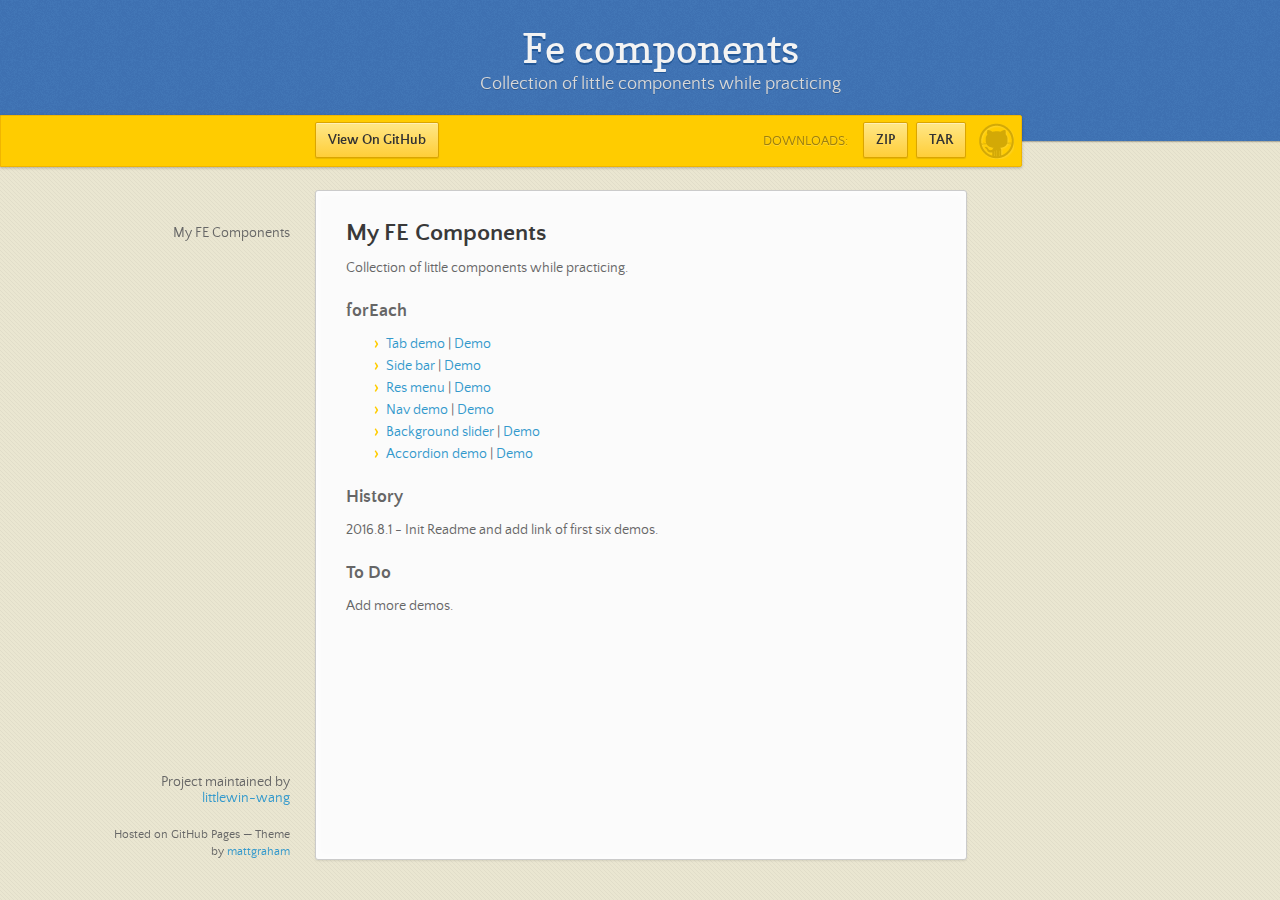
==== index.html @ 7bc9ae6d "Create gh-pages branch via GitHub" ====
<!doctype html>
<html>
  <head>
    <meta charset="utf-8">
    <meta http-equiv="X-UA-Compatible" content="chrome=1">
    <title>Fe components by littlewin-wang</title>
    <link rel="stylesheet" href="stylesheets/styles.css">
    <link rel="stylesheet" href="stylesheets/github-dark.css">
    <script src="https://ajax.googleapis.com/ajax/libs/jquery/1.7.1/jquery.min.js"></script>
    <script src="javascripts/main.js"></script>
    <!--[if lt IE 9]>
      <script src="//html5shiv.googlecode.com/svn/trunk/html5.js"></script>
    <![endif]-->
    <meta name="viewport" content="width=device-width, initial-scale=1, user-scalable=no">

  </head>
  <body>

      <header>
        <h1>Fe components</h1>
        <p>Collection of little components while practicing</p>
      </header>

      <div id="banner">
        <span id="logo"></span>

        <a href="https://github.com/littlewin-wang/fe_components" class="button fork"><strong>View On GitHub</strong></a>
        <div class="downloads">
          <span>Downloads:</span>
          <ul>
            <li><a href="https://github.com/littlewin-wang/fe_components/zipball/master" class="button">ZIP</a></li>
            <li><a href="https://github.com/littlewin-wang/fe_components/tarball/master" class="button">TAR</a></li>
          </ul>
        </div>
      </div><!-- end banner -->

    <div class="wrapper">
      <nav>
        <ul></ul>
      </nav>
      <section>
        <h2>
<a id="my-fe-components" class="anchor" href="#my-fe-components" aria-hidden="true"><span aria-hidden="true" class="octicon octicon-link"></span></a>My FE Components</h2>

<p>Collection of little components while practicing.</p>

<h3>
<a id="foreach" class="anchor" href="#foreach" aria-hidden="true"><span aria-hidden="true" class="octicon octicon-link"></span></a>forEach</h3>

<ul>
<li>
<a href="https://github.com/littlewin-wang/fe_components/tree/master/tab_demo" title="source code">Tab demo</a> | <a href="http://littlewin.info/fe_components/tab_demo/" title="demo">Demo</a>
</li>
<li>
<a href="https://github.com/littlewin-wang/fe_components/tree/master/sidebar" title="source code">Side bar</a> | <a href="http://littlewin.info/fe_components/sidebar/" title="demo">Demo</a>
</li>
<li>
<a href="https://github.com/littlewin-wang/fe_components/tree/master/res_menu" title="source code">Res menu</a> | <a href="http://littlewin.info/fe_components/res_menu/" title="demo">Demo</a>
</li>
<li>
<a href="https://github.com/littlewin-wang/fe_components/tree/master/nav_demo" title="source code">Nav demo</a> | <a href="http://littlewin.info/fe_components/nav_demo/" title="demo">Demo</a>
</li>
<li>
<a href="https://github.com/littlewin-wang/fe_components/tree/master/background_slider" title="source code">Background slider</a> | <a href="http://littlewin.info/fe_components/background_slider/" title="demo">Demo</a>
</li>
<li>
<a href="https://github.com/littlewin-wang/fe_components/tree/master/accordion_demo" title="source code">Accordion demo</a> | <a href="http://littlewin.info/fe_components/accordion_demo/" title="demo">Demo</a>
</li>
</ul>

<h3>
<a id="history" class="anchor" href="#history" aria-hidden="true"><span aria-hidden="true" class="octicon octicon-link"></span></a>History</h3>

<p>2016.8.1 - Init Readme and add link of first six demos.</p>

<h3>
<a id="to-do" class="anchor" href="#to-do" aria-hidden="true"><span aria-hidden="true" class="octicon octicon-link"></span></a>To Do</h3>

<p>Add more demos.</p>
      </section>
      <footer>
        <p>Project maintained by <a href="https://github.com/littlewin-wang">littlewin-wang</a></p>
        <p><small>Hosted on GitHub Pages &mdash; Theme by <a href="https://twitter.com/michigangraham">mattgraham</a></small></p>
      </footer>
    </div>
    <!--[if !IE]><script>fixScale(document);</script><![endif]-->
    
  </body>
</html>
---- stylesheets/styles.css ----
/*
Leap Day for GitHub Pages
by Matt Graham
*/
@font-face {
  font-family: 'Quattrocento Sans';
  src: url("../fonts/quattrocentosans-bold-webfont.eot");
  src: url("../fonts/quattrocentosans-bold-webfont.eot?#iefix") format("embedded-opentype"), url("../fonts/quattrocentosans-bold-webfont.woff") format("woff"), url("../fonts/quattrocentosans-bold-webfont.ttf") format("truetype"), url("../fonts/quattrocentosans-bold-webfont.svg#QuattrocentoSansBold") format("svg");
  font-weight: bold;
  font-style: normal;
}

@font-face {
  font-family: 'Quattrocento Sans';
  src: url("../fonts/quattrocentosans-bolditalic-webfont.eot");
  src: url("../fonts/quattrocentosans-bolditalic-webfont.eot?#iefix") format("embedded-opentype"), url("../fonts/quattrocentosans-bolditalic-webfont.woff") format("woff"), url("../fonts/quattrocentosans-bolditalic-webfont.ttf") format("truetype"), url("../fonts/quattrocentosans-bolditalic-webfont.svg#QuattrocentoSansBoldItalic") format("svg");
  font-weight: bold;
  font-style: italic;
}

@font-face {
  font-family: 'Quattrocento Sans';
  src: url("../fonts/quattrocentosans-italic-webfont.eot");
  src: url("../fonts/quattrocentosans-italic-webfont.eot?#iefix") format("embedded-opentype"), url("../fonts/quattrocentosans-italic-webfont.woff") format("woff"), url("../fonts/quattrocentosans-italic-webfont.ttf") format("truetype"), url("../fonts/quattrocentosans-italic-webfont.svg#QuattrocentoSansItalic") format("svg");
  font-weight: normal;
  font-style: italic;
}

@font-face {
  font-family: 'Quattrocento Sans';
  src: url("../fonts/quattrocentosans-regular-webfont.eot");
  src: url("../fonts/quattrocentosans-regular-webfont.eot?#iefix") format("embedded-opentype"), url("../fonts/quattrocentosans-regular-webfont.woff") format("woff"), url("../fonts/quattrocentosans-regular-webfont.ttf") format("truetype"), url("../fonts/quattrocentosans-regular-webfont.svg#QuattrocentoSansRegular") format("svg");
  font-weight: normal;
  font-style: normal;
}

@font-face {
  font-family: 'Copse';
  src: url("../fonts/copse-regular-webfont.eot");
  src: url("../fonts/copse-regular-webfont.eot?#iefix") format("embedded-opentype"), url("../fonts/copse-regular-webfont.woff") format("woff"), url("../fonts/copse-regular-webfont.ttf") format("truetype"), url("../fonts/copse-regular-webfont.svg#CopseRegular") format("svg");
  font-weight: normal;
  font-style: normal;
}

/* normalize.css 2012-02-07T12:37 UTC - https://github.com/necolas/normalize.css */
/* =============================================================================
   HTML5 display definitions
   ========================================================================== */
/*
 * Corrects block display not defined in IE6/7/8/9 & FF3
 */
article,
aside,
details,
figcaption,
figure,
footer,
header,
hgroup,
nav,
section,
summary {
  display: block;
}

/*
 * Corrects inline-block display not defined in IE6/7/8/9 & FF3
 */
audio,
canvas,
video {
  display: inline-block;
  *display: inline;
  *zoom: 1;
}

/*
 * Prevents modern browsers from displaying 'audio' without controls
 */
audio:not([controls]) {
  display: none;
}

/*
 * Addresses styling for 'hidden' attribute not present in IE7/8/9, FF3, S4
 * Known issue: no IE6 support
 */
[hidden] {
  display: none;
}

/* =============================================================================
   Base
   ========================================================================== */
/*
 * 1. Corrects text resizing oddly in IE6/7 when body font-size is set using em units
 *    http://clagnut.com/blog/348/#c790
 * 2. Prevents iOS text size adjust after orientation change, without disabling user zoom
 *    www.456bereastreet.com/archive/201012/controlling_text_size_in_safari_for_ios_without_disabling_user_zoom/
 */
html {
  font-size: 100%;
  /* 1 */
  -webkit-text-size-adjust: 100%;
  /* 2 */
  -ms-text-size-adjust: 100%;
  /* 2 */
}

/*
 * Addresses font-family inconsistency between 'textarea' and other form elements.
 */
html,
button,
input,
select,
textarea {
  font-family: sans-serif;
}

/*
 * Addresses margins handled incorrectly in IE6/7
 */
body {
  margin: 0;
}

/* =============================================================================
   Links
   ========================================================================== */
/*
 * Addresses outline displayed oddly in Chrome
 */
a:focus {
  outline: thin dotted;
}

/*
 * Improves readability when focused and also mouse hovered in all browsers
 * people.opera.com/patrickl/experiments/keyboard/test
 */
a:hover,
a:active {
  outline: 0;
}

/* =============================================================================
   Typography
   ========================================================================== */
/*
 * Addresses font sizes and margins set differently in IE6/7
 * Addresses font sizes within 'section' and 'article' in FF4+, Chrome, S5
 */
h1 {
  font-size: 2em;
  margin: 0.67em 0;
}

h2 {
  font-size: 1.5em;
  margin: 0.83em 0;
}

h3 {
  font-size: 1.17em;
  margin: 1em 0;
}

h4 {
  font-size: 1em;
  margin: 1.33em 0;
}

h5 {
  font-size: 0.83em;
  margin: 1.67em 0;
}

h6 {
  font-size: 0.75em;
  margin: 2.33em 0;
}

/*
 * Addresses styling not present in IE7/8/9, S5, Chrome
 */
abbr[title] {
  border-bottom: 1px dotted;
}

/*
 * Addresses style set to 'bolder' in FF3+, S4/5, Chrome
*/
b,
strong {
  font-weight: bold;
}

blockquote {
  margin: 1em 40px;
}

/*
 * Addresses styling not present in S5, Chrome
 */
dfn {
  font-style: italic;
}

/*
 * Addresses styling not present in IE6/7/8/9
 */
mark {
  background: #ff0;
  color: #000;
}

/*
 * Addresses margins set differently in IE6/7
 */
p,
pre {
  margin: 1em 0;
}

/*
 * Corrects font family set oddly in IE6, S4/5, Chrome
 * en.wikipedia.org/wiki/User:Davidgothberg/Test59
 */
pre,
code,
kbd,
samp {
  font-family: monospace, serif;
  _font-family: 'courier new', monospace;
  font-size: 1em;
}

/*
 * 1. Addresses CSS quotes not supported in IE6/7
 * 2. Addresses quote property not supported in S4
 */
/* 1 */
q {
  quotes: none;
}

/* 2 */
q:before,
q:after {
  content: '';
  content: none;
}

small {
  font-size: 75%;
}

/*
 * Prevents sub and sup affecting line-height in all browsers
 * gist.github.com/413930
 */
sub,
sup {
  font-size: 75%;
  line-height: 0;
  position: relative;
  vertical-align: baseline;
}

sup {
  top: -0.5em;
}

sub {
  bottom: -0.25em;
}

/* =============================================================================
   Lists
   ========================================================================== */
/*
 * Addresses margins set differently in IE6/7
 */
dl,
menu,
ol,
ul {
  margin: 1em 0;
}

dd {
  margin: 0 0 0 40px;
}

/*
 * Addresses paddings set differently in IE6/7
 */
menu,
ol,
ul {
  padding: 0 0 0 40px;
}

/*
 * Corrects list images handled incorrectly in IE7
 */
nav ul,
nav ol {
  list-style: none;
  list-style-image: none;
}

/* =============================================================================
   Embedded content
   ========================================================================== */
/*
 * 1. Removes border when inside 'a' element in IE6/7/8/9, FF3
 * 2. Improves image quality when scaled in IE7
 *    code.flickr.com/blog/2008/11/12/on-ui-quality-the-little-things-client-side-image-resizing/
 */
img {
  border: 0;
  /* 1 */
  -ms-interpolation-mode: bicubic;
  /* 2 */
}

/*
 * Corrects overflow displayed oddly in IE9
 */
svg:not(:root) {
  overflow: hidden;
}

/* =============================================================================
   Figures
   ========================================================================== */
/*
 * Addresses margin not present in IE6/7/8/9, S5, O11
 */
figure {
  margin: 0;
}

/* =============================================================================
   Forms
   ========================================================================== */
/*
 * Corrects margin displayed oddly in IE6/7
 */
form {
  margin: 0;
}

/*
 * Define consistent border, margin, and padding
 */
fieldset {
  border: 1px solid #c0c0c0;
  margin: 0 2px;
  padding: 0.35em 0.625em 0.75em;
}

/*
 * 1. Corrects color not being inherited in IE6/7/8/9
 * 2. Corrects text not wrapping in FF3 
 * 3. Corrects alignment displayed oddly in IE6/7
 */
legend {
  border: 0;
  /* 1 */
  padding: 0;
  white-space: normal;
  /* 2 */
  *margin-left: -7px;
  /* 3 */
}

/*
 * 1. Corrects font size not being inherited in all browsers
 * 2. Addresses margins set differently in IE6/7, FF3+, S5, Chrome
 * 3. Improves appearance and consistency in all browsers
 */
button,
input,
select,
textarea {
  font-size: 100%;
  /* 1 */
  margin: 0;
  /* 2 */
  vertical-align: baseline;
  /* 3 */
  *vertical-align: middle;
  /* 3 */
}

/*
 * Addresses FF3/4 setting line-height on 'input' using !important in the UA stylesheet
 */
button,
input {
  line-height: normal;
  /* 1 */
}

/*
 * 1. Improves usability and consistency of cursor style between image-type 'input' and others
 * 2. Corrects inability to style clickable 'input' types in iOS
 * 3. Removes inner spacing in IE7 without affecting normal text inputs
 *    Known issue: inner spacing remains in IE6
 */
button,
input[type="button"],
input[type="reset"],
input[type="submit"] {
  cursor: pointer;
  /* 1 */
  -webkit-appearance: button;
  /* 2 */
  *overflow: visible;
  /* 3 */
}

/*
 * Re-set default cursor for disabled elements
 */
button[disabled],
input[disabled] {
  cursor: default;
}

/*
 * 1. Addresses box sizing set to content-box in IE8/9
 * 2. Removes excess padding in IE8/9
 * 3. Removes excess padding in IE7
      Known issue: excess padding remains in IE6
 */
input[type="checkbox"],
input[type="radio"] {
  box-sizing: border-box;
  /* 1 */
  padding: 0;
  /* 2 */
  *height: 13px;
  /* 3 */
  *width: 13px;
  /* 3 */
}

/*
 * 1. Addresses appearance set to searchfield in S5, Chrome
 * 2. Addresses box-sizing set to border-box in S5, Chrome (include -moz to future-proof)
 */
input[type="search"] {
  -webkit-appearance: textfield;
  /* 1 */
  -moz-box-sizing: content-box;
  -webkit-box-sizing: content-box;
  /* 2 */
  box-sizing: content-box;
}

/*
 * Removes inner padding and search cancel button in S5, Chrome on OS X
 */
input[type="search"]::-webkit-search-decoration,
input[type="search"]::-webkit-search-cancel-button {
  -webkit-appearance: none;
}

/*
 * Removes inner padding and border in FF3+
 * www.sitepen.com/blog/2008/05/14/the-devils-in-the-details-fixing-dojos-toolbar-buttons/
 */
button::-moz-focus-inner,
input::-moz-focus-inner {
  border: 0;
  padding: 0;
}

/*
 * 1. Removes default vertical scrollbar in IE6/7/8/9
 * 2. Improves readability and alignment in all browsers
 */
textarea {
  overflow: auto;
  /* 1 */
  vertical-align: top;
  /* 2 */
}

/* =============================================================================
   Tables
   ========================================================================== */
/*
 * Remove most spacing between table cells
 */
table {
  border-collapse: collapse;
  border-spacing: 0;
}

body {
  font: 14px/22px "Quattrocento Sans", "Helvetica Neue", Helvetica, Arial, sans-serif;
  color: #666;
  font-weight: 300;
  margin: 0px;
  padding: 0px 0 20px 0px;
  background: url(../images/body-background.png) #eae6d1;
}

h1, h2, h3, h4, h5, h6 {
  color: #333;
  margin: 0 0 10px;
}

p, ul, ol, table, pre, dl {
  margin: 0 0 20px;
}

h1, h2, h3 {
  line-height: 1.1;
}

h1 {
  font-size: 28px;
}

h2 {
  font-size: 24px;
  color: #393939;
}

h3, h4, h5, h6 {
  color: #666666;
}

h3 {
  font-size: 18px;
  line-height: 24px;
}

a {
  color: #3399cc;
  font-weight: 400;
  text-decoration: none;
}

a small {
  font-size: 11px;
  color: #666;
  margin-top: -0.6em;
  display: block;
}

ul {
  list-style-image: url("../images/bullet.png");
}

strong {
  font-weight: bold;
  color: #333;
}

.wrapper {
  width: 650px;
  margin: 0 auto;
  position: relative;
}

section img {
  max-width: 100%;
}

blockquote {
  border-left: 1px solid #ffcc00;
  margin: 0;
  padding: 0 0 0 20px;
  font-style: italic;
}

code {
  font-family: "Lucida Sans", Monaco, Bitstream Vera Sans Mono, Lucida Console, Terminal;
  font-size: 13px;
  color: #efefef;
  text-shadow: 0px 1px 0px #000;
  margin: 0 4px;
  padding: 2px 6px;
  background: #333;
  -moz-border-radius: 2px;
  -webkit-border-radius: 2px;
  -o-border-radius: 2px;
  -ms-border-radius: 2px;
  -khtml-border-radius: 2px;
  border-radius: 2px;
}

pre {
  padding: 8px 15px;
  background: #333333;
  -moz-border-radius: 3px;
  -webkit-border-radius: 3px;
  -o-border-radius: 3px;
  -ms-border-radius: 3px;
  -khtml-border-radius: 3px;
  border-radius: 3px;
  border: 1px solid #c7c7c7;
  overflow: auto;
  overflow-y: hidden;
}
pre code {
  margin: 0px;
  padding: 0px;
}

table {
  width: 100%;
  border-collapse: collapse;
}

th {
  text-align: left;
  padding: 5px 10px;
  border-bottom: 1px solid #e5e5e5;
  color: #444;
}

td {
  text-align: left;
  padding: 5px 10px;
  border-bottom: 1px solid #e5e5e5;
  border-right: 1px solid #ffcc00;
}
td:first-child {
  border-left: 1px solid #ffcc00;
}

hr {
  border: 0;
  outline: none;
  height: 11px;
  background: transparent url("../images/hr.gif") center center repeat-x;
  margin: 0 0 20px;
}

dt {
  color: #444;
  font-weight: 700;
}

header {
  padding: 25px 20px 40px 20px;
  margin: 0;
  position: fixed;
  top: 0;
  left: 0;
  right: 0;
  width: 100%;
  text-align: center;
  background: url(../images/background.png) #4276b6;
  -moz-box-shadow: 1px 0px 2px rgba(0, 0, 0, 0.75);
  -webkit-box-shadow: 1px 0px 2px rgba(0, 0, 0, 0.75);
  -o-box-shadow: 1px 0px 2px rgba(0, 0, 0, 0.75);
  box-shadow: 1px 0px 2px rgba(0, 0, 0, 0.75);
  z-index: 99;
  -webkit-font-smoothing: antialiased;
  min-height: 76px;
}
header h1 {
  font: 40px/48px "Copse", "Helvetica Neue", Helvetica, Arial, sans-serif;
  color: #f3f3f3;
  text-shadow: 0px 2px 0px #235796;
  margin: 0px;
  white-space: nowrap;
  overflow: hidden;
  text-overflow: ellipsis;
  -o-text-overflow: ellipsis;
  -ms-text-overflow: ellipsis;
}
header p {
  color: #d8d8d8;
  text-shadow: rgba(0, 0, 0, 0.2) 0 1px 0;
  font-size: 18px;
  margin: 0px;
}

#banner {
  z-index: 100;
  left: 0;
  right: 50%;
  height: 50px;
  margin-right: -382px;
  position: fixed;
  top: 115px;
  background: #ffcc00;
  border: 1px solid #f0b500;
  -moz-box-shadow: 0px 1px 3px rgba(0, 0, 0, 0.25);
  -webkit-box-shadow: 0px 1px 3px rgba(0, 0, 0, 0.25);
  -o-box-shadow: 0px 1px 3px rgba(0, 0, 0, 0.25);
  box-shadow: 0px 1px 3px rgba(0, 0, 0, 0.25);
  -moz-border-radius: 0px 2px 2px 0px;
  -webkit-border-radius: 0px 2px 2px 0px;
  -o-border-radius: 0px 2px 2px 0px;
  -ms-border-radius: 0px 2px 2px 0px;
  -khtml-border-radius: 0px 2px 2px 0px;
  border-radius: 0px 2px 2px 0px;
  padding-right: 10px;
}
#banner .button {
  border: 1px solid #dba500;
  background: -webkit-gradient(linear, 50% 0%, 50% 100%, color-stop(0%, #ffe788), color-stop(100%, #ffce38));
  background: -webkit-linear-gradient(#ffe788, #ffce38);
  background: -moz-linear-gradient(#ffe788, #ffce38);
  background: -o-linear-gradient(#ffe788, #ffce38);
  background: -ms-linear-gradient(#ffe788, #ffce38);
  background: linear-gradient(#ffe788, #ffce38);
  -moz-border-radius: 2px;
  -webkit-border-radius: 2px;
  -o-border-radius: 2px;
  -ms-border-radius: 2px;
  -khtml-border-radius: 2px;
  border-radius: 2px;
  -moz-box-shadow: inset 0px 1px 0px rgba(255, 255, 255, 0.4), 0px 1px 1px rgba(0, 0, 0, 0.1);
  -webkit-box-shadow: inset 0px 1px 0px rgba(255, 255, 255, 0.4), 0px 1px 1px rgba(0, 0, 0, 0.1);
  -o-box-shadow: inset 0px 1px 0px rgba(255, 255, 255, 0.4), 0px 1px 1px rgba(0, 0, 0, 0.1);
  box-shadow: inset 0px 1px 0px rgba(255, 255, 255, 0.4), 0px 1px 1px rgba(0, 0, 0, 0.1);
  background-color: #FFE788;
  margin-left: 5px;
  padding: 10px 12px;
  margin-top: 6px;
  line-height: 14px;
  font-size: 14px;
  color: #333;
  font-weight: bold;
  display: inline-block;
  text-align: center;
}
#banner .button:hover {
  background: -webkit-gradient(linear, 50% 0%, 50% 100%, color-stop(0%, #ffe788), color-stop(100%, #ffe788));
  background: -webkit-linear-gradient(#ffe788, #ffe788);
  background: -moz-linear-gradient(#ffe788, #ffe788);
  background: -o-linear-gradient(#ffe788, #ffe788);
  background: -ms-linear-gradient(#ffe788, #ffe788);
  background: linear-gradient(#ffe788, #ffe788);
  background-color: #ffeca0;
}
#banner .fork {
  position: fixed;
  left: 50%;
  margin-left: -325px;
  padding: 10px 12px;
  margin-top: 6px;
  line-height: 14px;
  font-size: 14px;
  background-color: #FFE788;
}
#banner .downloads {
  float: right;
  margin: 0 45px 0 0;
}
#banner .downloads span {
  float: left;
  line-height: 52px;
  font-size: 90%;
  color: #9d7f0d;
  text-transform: uppercase;
  text-shadow: rgba(255, 255, 255, 0.2) 0 1px 0;
}
#banner ul {
  list-style: none;
  height: 40px;
  padding: 0;
  float: left;
  margin-left: 10px;
}
#banner ul li {
  display: inline;
}
#banner ul li a.button {
  background-color: #FFE788;
}
#banner #logo {
  position: absolute;
  height: 36px;
  width: 36px;
  right: 7px;
  top: 7px;
  display: block;
  background: url(../images/octocat-logo.png);
}

section {
  width: 590px;
  padding: 30px 30px 50px 30px;
  margin: 20px 0;
  margin-top: 190px;
  position: relative;
  background: #fbfbfb;
  -moz-border-radius: 3px;
  -webkit-border-radius: 3px;
  -o-border-radius: 3px;
  -ms-border-radius: 3px;
  -khtml-border-radius: 3px;
  border-radius: 3px;
  border: 1px solid #cbcbcb;
  -moz-box-shadow: 0px 1px 2px rgba(0, 0, 0, 0.09), inset 0px 0px 2px 2px rgba(255, 255, 255, 0.5), inset 0 0 5px 5px rgba(255, 255, 255, 0.4);
  -webkit-box-shadow: 0px 1px 2px rgba(0, 0, 0, 0.09), inset 0px 0px 2px 2px rgba(255, 255, 255, 0.5), inset 0 0 5px 5px rgba(255, 255, 255, 0.4);
  -o-box-shadow: 0px 1px 2px rgba(0, 0, 0, 0.09), inset 0px 0px 2px 2px rgba(255, 255, 255, 0.5), inset 0 0 5px 5px rgba(255, 255, 255, 0.4);
  box-shadow: 0px 1px 2px rgba(0, 0, 0, 0.09), inset 0px 0px 2px 2px rgba(255, 255, 255, 0.5), inset 0 0 5px 5px rgba(255, 255, 255, 0.4);
}

small {
  font-size: 12px;
}

nav {
  width: 230px;
  position: fixed;
  top: 220px;
  left: 50%;
  margin-left: -580px;
  text-align: right;
}
nav ul {
  list-style: none;
  list-style-image: none;
  font-size: 14px;
  line-height: 24px;
}
nav ul li {
  padding: 5px 0px;
  line-height: 16px;
}
nav ul li.tag-h1 {
  font-size: 1.2em;
}
nav ul li.tag-h1 a {
  font-weight: bold;
  color: #333;
}
nav ul li.tag-h2 + .tag-h1 {
  margin-top: 10px;
}
nav ul a {
  color: #666;
}
nav ul a:hover {
  color: #999;
}

footer {
  width: 180px;
  position: fixed;
  left: 50%;
  margin-left: -530px;
  bottom: 20px;
  text-align: right;
  line-height: 16px;
}

@media print, screen and (max-width: 1060px) {
  div.wrapper {
    width: auto;
    margin: 0;
  }

  nav {
    display: none;
  }

  header, section, footer {
    float: none;
  }
  header h1, section h1, footer h1 {
    white-space: nowrap;
    overflow: hidden;
    text-overflow: ellipsis;
    -o-text-overflow: ellipsis;
    -ms-text-overflow: ellipsis;
  }

  #banner {
    width: 100%;
  }
  #banner .downloads {
    margin-right: 60px;
  }
  #banner #logo {
    margin-right: 15px;
  }

  section {
    border: 1px solid #e5e5e5;
    border-width: 1px 0;
    padding: 20px auto;
    margin: 190px auto 20px;
    max-width: 600px;
  }

  footer {
    text-align: center;
    margin: 20px auto;
    position: relative;
    left: auto;
    bottom: auto;
    width: auto;
  }
}
@media print, screen and (max-width: 720px) {
  body {
    word-wrap: break-word;
  }

  header {
    padding: 20px 20px;
    margin: 0;
  }
  header h1 {
    font-size: 32px;
    white-space: nowrap;
    overflow: hidden;
    text-overflow: ellipsis;
    -o-text-overflow: ellipsis;
    -ms-text-overflow: ellipsis;
  }
  header p {
    display: none;
  }

  #banner {
    top: 80px;
  }
  #banner .fork {
    float: left;
    display: inline-block;
    margin-left: 0px;
    position: fixed;
    left: 20px;
  }

  section {
    margin-top: 130px;
    margin-bottom: 0px;
    width: auto;
  }

  header ul, header p.view {
    position: static;
  }
}
@media print, screen and (max-width: 480px) {
  header {
    position: relative;
    padding: 5px 0px;
    min-height: 0px;
  }
  header h1 {
    font-size: 24px;
    white-space: nowrap;
    overflow: hidden;
    text-overflow: ellipsis;
    -o-text-overflow: ellipsis;
    -ms-text-overflow: ellipsis;
  }

  section {
    margin-top: 5px;
  }

  #banner {
    display: none;
  }

  header ul {
    display: none;
  }
}
@media print {
  body {
    padding: 0.4in;
    font-size: 12pt;
    color: #444;
  }
}
@media print, screen and (max-height: 680px) {
  footer {
    text-align: center;
    margin: 20px auto;
    position: relative;
    left: auto;
    bottom: auto;
    width: auto;
  }
}
@media print, screen and (max-height: 480px) {
  nav {
    display: none;
  }

  footer {
    text-align: center;
    margin: 20px auto;
    position: relative;
    left: auto;
    bottom: auto;
    width: auto;
  }
}
---- stylesheets/github-dark.css ----
/*
The MIT License (MIT)

Copyright (c) 2016 GitHub, Inc.

Permission is hereby granted, free of charge, to any person obtaining a copy
of this software and associated documentation files (the "Software"), to deal
in the Software without restriction, including without limitation the rights
to use, copy, modify, merge, publish, distribute, sublicense, and/or sell
copies of the Software, and to permit persons to whom the Software is
furnished to do so, subject to the following conditions:

The above copyright notice and this permission notice shall be included in all
copies or substantial portions of the Software.

THE SOFTWARE IS PROVIDED "AS IS", WITHOUT WARRANTY OF ANY KIND, EXPRESS OR
IMPLIED, INCLUDING BUT NOT LIMITED TO THE WARRANTIES OF MERCHANTABILITY,
FITNESS FOR A PARTICULAR PURPOSE AND NONINFRINGEMENT. IN NO EVENT SHALL THE
AUTHORS OR COPYRIGHT HOLDERS BE LIABLE FOR ANY CLAIM, DAMAGES OR OTHER
LIABILITY, WHETHER IN AN ACTION OF CONTRACT, TORT OR OTHERWISE, ARISING FROM,
OUT OF OR IN CONNECTION WITH THE SOFTWARE OR THE USE OR OTHER DEALINGS IN THE
SOFTWARE.

*/

.pl-c /* comment */ {
  color: #969896;
}

.pl-c1 /* constant, variable.other.constant, support, meta.property-name, support.constant, support.variable, meta.module-reference, markup.raw, meta.diff.header */,
.pl-s .pl-v /* string variable */ {
  color: #0099cd;
}

.pl-e /* entity */,
.pl-en /* entity.name */ {
  color: #9774cb;
}

.pl-smi /* variable.parameter.function, storage.modifier.package, storage.modifier.import, storage.type.java, variable.other */,
.pl-s .pl-s1 /* string source */ {
  color: #ddd;
}

.pl-ent /* entity.name.tag */ {
  color: #7bcc72;
}

.pl-k /* keyword, storage, storage.type */ {
  color: #cc2372;
}

.pl-s /* string */,
.pl-pds /* punctuation.definition.string, string.regexp.character-class */,
.pl-s .pl-pse .pl-s1 /* string punctuation.section.embedded source */,
.pl-sr /* string.regexp */,
.pl-sr .pl-cce /* string.regexp constant.character.escape */,
.pl-sr .pl-sre /* string.regexp source.ruby.embedded */,
.pl-sr .pl-sra /* string.regexp string.regexp.arbitrary-repitition */ {
  color: #3c66e2;
}

.pl-v /* variable */ {
  color: #fb8764;
}

.pl-id /* invalid.deprecated */ {
  color: #e63525;
}

.pl-ii /* invalid.illegal */ {
  color: #f8f8f8;
  background-color: #e63525;
}

.pl-sr .pl-cce /* string.regexp constant.character.escape */ {
  font-weight: bold;
  color: #7bcc72;
}

.pl-ml /* markup.list */ {
  color: #c26b2b;
}

.pl-mh /* markup.heading */,
.pl-mh .pl-en /* markup.heading entity.name */,
.pl-ms /* meta.separator */ {
  font-weight: bold;
  color: #264ec5;
}

.pl-mq /* markup.quote */ {
  color: #00acac;
}

.pl-mi /* markup.italic */ {
  font-style: italic;
  color: #ddd;
}

.pl-mb /* markup.bold */ {
  font-weight: bold;
  color: #ddd;
}

.pl-md /* markup.deleted, meta.diff.header.from-file */ {
  color: #bd2c00;
  background-color: #ffecec;
}

.pl-mi1 /* markup.inserted, meta.diff.header.to-file */ {
  color: #55a532;
  background-color: #eaffea;
}

.pl-mdr /* meta.diff.range */ {
  font-weight: bold;
  color: #9774cb;
}

.pl-mo /* meta.output */ {
  color: #264ec5;
}
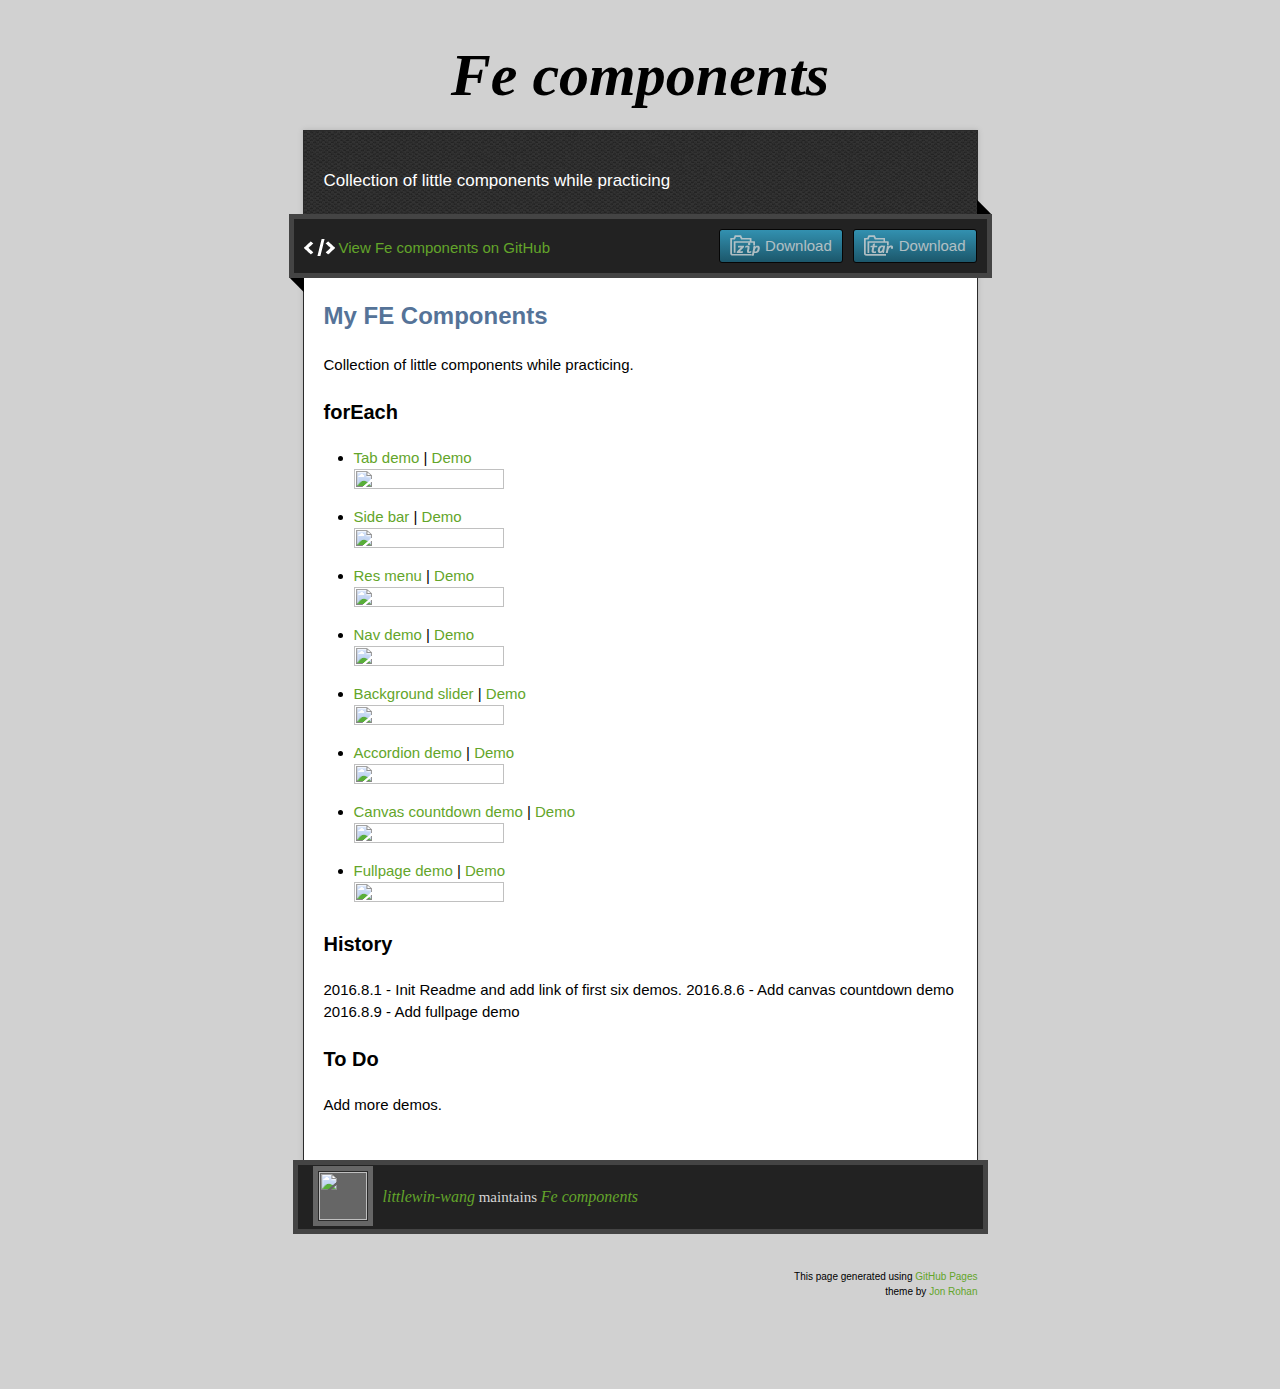
==== commit 227cab89: "Create gh-pages branch via GitHub" ====
--- a/index.html
+++ b/index.html
@@ -1,45 +1,42 @@
 <!doctype html>
+<!-- The Time Machine GitHub pages theme was designed and developed by Jon Rohan, on Feb 7, 2012. -->
+<!-- Follow him for fun. http://twitter.com/jonrohan. Tail his code on https://github.com/jonrohan -->
 <html>
-  <head>
-    <meta charset="utf-8">
-    <meta http-equiv="X-UA-Compatible" content="chrome=1">
-    <title>Fe components by littlewin-wang</title>
-    <link rel="stylesheet" href="stylesheets/styles.css">
-    <link rel="stylesheet" href="stylesheets/github-dark.css">
-    <script src="https://ajax.googleapis.com/ajax/libs/jquery/1.7.1/jquery.min.js"></script>
-    <script src="javascripts/main.js"></script>
-    <!--[if lt IE 9]>
-      <script src="//html5shiv.googlecode.com/svn/trunk/html5.js"></script>
-    <![endif]-->
-    <meta name="viewport" content="width=device-width, initial-scale=1, user-scalable=no">
+<head>
+  <meta charset="utf-8">
+  <meta http-equiv="X-UA-Compatible" content="IE=edge,chrome=1">
 
-  </head>
-  <body>
+  <link rel="stylesheet" href="stylesheets/stylesheet.css" media="screen">
+  <link rel="stylesheet" href="stylesheets/github-dark.css">
+  <script type="text/javascript" src="https://ajax.googleapis.com/ajax/libs/jquery/1.7.1/jquery.min.js"></script>
+  <script type="text/javascript" src="javascripts/script.js"></script>
 
-      <header>
-        <h1>Fe components</h1>
-        <p>Collection of little components while practicing</p>
-      </header>
+  <title>Fe components</title>
+  <meta name="description" content="Collection of little components while practicing">
 
-      <div id="banner">
-        <span id="logo"></span>
+  <meta name="viewport" content="width=device-width,initial-scale=1">
 
-        <a href="https://github.com/littlewin-wang/fe_components" class="button fork"><strong>View On GitHub</strong></a>
-        <div class="downloads">
-          <span>Downloads:</span>
-          <ul>
-            <li><a href="https://github.com/littlewin-wang/fe_components/zipball/master" class="button">ZIP</a></li>
-            <li><a href="https://github.com/littlewin-wang/fe_components/tarball/master" class="button">TAR</a></li>
-          </ul>
+</head>
+
+<body>
+
+  <div class="wrapper">
+    <header>
+      <h1 class="title">Fe components</h1>
+    </header>
+    <div id="container">
+      <p class="tagline">Collection of little components while practicing</p>
+      <div id="main" role="main">
+        <div class="download-bar">
+        <div class="inner">
+          <a href="https://github.com/littlewin-wang/fe_components/tarball/master" class="download-button tar"><span>Download</span></a>
+          <a href="https://github.com/littlewin-wang/fe_components/zipball/master" class="download-button zip"><span>Download</span></a>
+          <a href="https://github.com/littlewin-wang/fe_components" class="code">View Fe components on GitHub</a>
         </div>
-      </div><!-- end banner -->
-
-    <div class="wrapper">
-      <nav>
-        <ul></ul>
-      </nav>
-      <section>
-        <h2>
+        <span class="blc"></span><span class="trc"></span>
+        </div>
+        <article class="markdown-body">
+          <h2>
 <a id="my-fe-components" class="anchor" href="#my-fe-components" aria-hidden="true"><span aria-hidden="true" class="octicon octicon-link"></span></a>My FE Components</h2>
 
 <p>Collection of little components while practicing.</p>
@@ -50,40 +47,69 @@
 <ul>
 <li>
 <a href="https://github.com/littlewin-wang/fe_components/tree/master/tab_demo" title="source code">Tab demo</a> | <a href="http://littlewin.info/fe_components/tab_demo/" title="demo">Demo</a>
+<br><img src="https://cloud.githubusercontent.com/assets/14028075/17395758/9bf35972-5a62-11e6-9df6-c40a81e7597b.gif" width="50%" height="50%">
 </li>
 <li>
 <a href="https://github.com/littlewin-wang/fe_components/tree/master/sidebar" title="source code">Side bar</a> | <a href="http://littlewin.info/fe_components/sidebar/" title="demo">Demo</a>
+<br><img src="https://cloud.githubusercontent.com/assets/14028075/17397076/fd7d51ba-5a68-11e6-9d1f-89e6f1f3621c.gif" width="50%" height="50%">
 </li>
 <li>
 <a href="https://github.com/littlewin-wang/fe_components/tree/master/res_menu" title="source code">Res menu</a> | <a href="http://littlewin.info/fe_components/res_menu/" title="demo">Demo</a>
+<br><img src="https://cloud.githubusercontent.com/assets/14028075/17397078/fd8c8068-5a68-11e6-9906-785445151793.gif" width="50%" height="50%">
 </li>
 <li>
 <a href="https://github.com/littlewin-wang/fe_components/tree/master/nav_demo" title="source code">Nav demo</a> | <a href="http://littlewin.info/fe_components/nav_demo/" title="demo">Demo</a>
+<br><img src="https://cloud.githubusercontent.com/assets/14028075/17397079/fd93f9e2-5a68-11e6-852e-835274f70c39.gif" width="50%" height="50%">
 </li>
 <li>
 <a href="https://github.com/littlewin-wang/fe_components/tree/master/background_slider" title="source code">Background slider</a> | <a href="http://littlewin.info/fe_components/background_slider/" title="demo">Demo</a>
+<br><img src="https://cloud.githubusercontent.com/assets/14028075/17397077/fd861ca0-5a68-11e6-81e6-19afcd7ee409.gif" width="50%" height="50%">
 </li>
 <li>
 <a href="https://github.com/littlewin-wang/fe_components/tree/master/accordion_demo" title="source code">Accordion demo</a> | <a href="http://littlewin.info/fe_components/accordion_demo/" title="demo">Demo</a>
+<br><img src="https://cloud.githubusercontent.com/assets/14028075/17397075/fd7d46f2-5a68-11e6-9453-fb3a48fd8401.gif" width="50%" height="50%">
+</li>
+<li>
+<a href="https://github.com/littlewin-wang/fe_components/tree/master/canvas_countdown_demo" title="source code">Canvas countdown demo</a> | <a href="http://littlewin.info/fe_components/canvas_countdown_demo/" title="demo">Demo</a>
+<br><img src="https://cloud.githubusercontent.com/assets/14028075/17543526/cf921ac0-5f03-11e6-97c9-763bca598445.gif" width="50%" height="50%">
+</li>
+<li>
+<a href="https://github.com/littlewin-wang/fe_components/tree/master/fullpage-demo" title="source code">Fullpage demo</a> | <a href="http://littlewin.info/fe_components/fullpage-demo/" title="demo">Demo</a>
+<br><img src="https://cloud.githubusercontent.com/assets/14028075/17543527/cfc05354-5f03-11e6-98fe-fa8ccd697c58.gif" width="50%" height="50%">
 </li>
 </ul>
 
 <h3>
 <a id="history" class="anchor" href="#history" aria-hidden="true"><span aria-hidden="true" class="octicon octicon-link"></span></a>History</h3>
 
-<p>2016.8.1 - Init Readme and add link of first six demos.</p>
+<p>2016.8.1 - Init Readme and add link of first six demos.
+2016.8.6 - Add canvas countdown demo
+2016.8.9 - Add fullpage demo</p>
 
 <h3>
 <a id="to-do" class="anchor" href="#to-do" aria-hidden="true"><span aria-hidden="true" class="octicon octicon-link"></span></a>To Do</h3>
 
 <p>Add more demos.</p>
-      </section>
-      <footer>
-        <p>Project maintained by <a href="https://github.com/littlewin-wang">littlewin-wang</a></p>
-        <p><small>Hosted on GitHub Pages &mdash; Theme by <a href="https://twitter.com/michigangraham">mattgraham</a></small></p>
-      </footer>
+        </article>
+      </div>
     </div>
-    <!--[if !IE]><script>fixScale(document);</script><![endif]-->
-    
-  </body>
+    <footer>
+      <div class="owner">
+      <p><a href="https://github.com/littlewin-wang" class="avatar"><img src="https://avatars3.githubusercontent.com/u/14028075?v=3&amp;s=60" width="48" height="48"></a> <a href="https://github.com/littlewin-wang">littlewin-wang</a> maintains <a href="https://github.com/littlewin-wang/fe_components">Fe components</a></p>
+
+
+      </div>
+      <div class="creds">
+        <small>This page generated using <a href="https://pages.github.com/">GitHub Pages</a><br>theme by <a href="https://twitter.com/jonrohan/">Jon Rohan</a></small>
+      </div>
+    </footer>
+  </div>
+  <div class="current-section">
+    <a href="#top">Scroll to top</a>
+    <a href="https://github.com/littlewin-wang/fe_components/tarball/master" class="tar">tar</a><a href="https://github.com/littlewin-wang/fe_components/zipball/master" class="zip">zip</a><a href="" class="code">source code</a>
+    <p class="name"></p>
+  </div>
+
+  
+</body>
 </html>
--- a/stylesheets/stylesheet.css
+++ b/stylesheets/stylesheet.css
@@ -0,0 +1,966 @@
+/*! normalize.css v3.0.0 | MIT License | git.io/normalize */
+
+/**
+ * 1. Set default font family to sans-serif.
+ * 2. Prevent iOS text size adjust after orientation change, without disabling
+ *    user zoom.
+ */
+
+html {
+  font-family: sans-serif; /* 1 */
+  -ms-text-size-adjust: 100%; /* 2 */
+  -webkit-text-size-adjust: 100%; /* 2 */
+}
+
+/**
+ * Remove default margin.
+ */
+
+body {
+  margin: 0;
+}
+
+/* HTML5 display definitions
+   ========================================================================== */
+
+/**
+ * Correct `block` display not defined for any HTML5 element in IE 8/9.
+ * Correct `block` display not defined for `details` or `summary` in IE 10/11 and Firefox.
+ * Correct `block` display not defined for `main` in IE 11.
+ */
+
+article,
+aside,
+details,
+figcaption,
+figure,
+footer,
+header,
+hgroup,
+main,
+nav,
+section,
+summary {
+  display: block;
+}
+
+/**
+ * 1. Correct `inline-block` display not defined in IE 8/9.
+ * 2. Normalize vertical alignment of `progress` in Chrome, Firefox, and Opera.
+ */
+
+audio,
+canvas,
+progress,
+video {
+  display: inline-block; /* 1 */
+  vertical-align: baseline; /* 2 */
+}
+
+/**
+ * Prevent modern browsers from displaying `audio` without controls.
+ * Remove excess height in iOS 5 devices.
+ */
+
+audio:not([controls]) {
+  display: none;
+  height: 0;
+}
+
+/**
+ * Address `[hidden]` styling not present in IE 8/9/10.
+ * Hide the `template` element in IE 8/9/11, Safari, and Firefox < 22.
+ */
+
+[hidden],
+template {
+  display: none;
+}
+
+/* Links
+   ========================================================================== */
+
+/**
+ * Remove the gray background color from active links in IE 10.
+ */
+
+a {
+  background: transparent;
+}
+
+/**
+ * Improve readability when focused and also mouse hovered in all browsers.
+ */
+
+a:active,
+a:hover {
+  outline: 0;
+}
+
+/* Text-level semantics
+   ========================================================================== */
+
+/**
+ * Address styling not present in IE 8/9/10/11, Safari, and Chrome.
+ */
+
+abbr[title] {
+  border-bottom: 1px dotted;
+}
+
+/**
+ * Address style set to `bolder` in Firefox 4+, Safari, and Chrome.
+ */
+
+b,
+strong {
+  font-weight: bold;
+}
+
+/**
+ * Address styling not present in Safari and Chrome.
+ */
+
+dfn {
+  font-style: italic;
+}
+
+/**
+ * Address variable `h1` font-size and margin within `section` and `article`
+ * contexts in Firefox 4+, Safari, and Chrome.
+ */
+
+h1 {
+  font-size: 2em;
+  margin: 0.67em 0;
+}
+
+/**
+ * Address styling not present in IE 8/9.
+ */
+
+mark {
+  background: #ff0;
+  color: #000;
+}
+
+/**
+ * Address inconsistent and variable font size in all browsers.
+ */
+
+small {
+  font-size: 80%;
+}
+
+/**
+ * Prevent `sub` and `sup` affecting `line-height` in all browsers.
+ */
+
+sub,
+sup {
+  font-size: 75%;
+  line-height: 0;
+  position: relative;
+  vertical-align: baseline;
+}
+
+sup {
+  top: -0.5em;
+}
+
+sub {
+  bottom: -0.25em;
+}
+
+/* Embedded content
+   ========================================================================== */
+
+/**
+ * Remove border when inside `a` element in IE 8/9/10.
+ */
+
+img {
+  border: 0;
+}
+
+/**
+ * Correct overflow not hidden in IE 9/10/11.
+ */
+
+svg:not(:root) {
+  overflow: hidden;
+}
+
+/* Grouping content
+   ========================================================================== */
+
+/**
+ * Address margin not present in IE 8/9 and Safari.
+ */
+
+figure {
+  margin: 1em 40px;
+}
+
+/**
+ * Address differences between Firefox and other browsers.
+ */
+
+hr {
+  -moz-box-sizing: content-box;
+  box-sizing: content-box;
+  height: 0;
+}
+
+/**
+ * Contain overflow in all browsers.
+ */
+
+pre {
+  overflow: auto;
+}
+
+/**
+ * Address odd `em`-unit font size rendering in all browsers.
+ */
+
+code,
+kbd,
+pre,
+samp {
+  font-family: monospace, monospace;
+  font-size: 1em;
+}
+
+/* Forms
+   ========================================================================== */
+
+/**
+ * Known limitation: by default, Chrome and Safari on OS X allow very limited
+ * styling of `select`, unless a `border` property is set.
+ */
+
+/**
+ * 1. Correct color not being inherited.
+ *    Known issue: affects color of disabled elements.
+ * 2. Correct font properties not being inherited.
+ * 3. Address margins set differently in Firefox 4+, Safari, and Chrome.
+ */
+
+button,
+input,
+optgroup,
+select,
+textarea {
+  color: inherit; /* 1 */
+  font: inherit; /* 2 */
+  margin: 0; /* 3 */
+}
+
+/**
+ * Address `overflow` set to `hidden` in IE 8/9/10/11.
+ */
+
+button {
+  overflow: visible;
+}
+
+/**
+ * Address inconsistent `text-transform` inheritance for `button` and `select`.
+ * All other form control elements do not inherit `text-transform` values.
+ * Correct `button` style inheritance in Firefox, IE 8/9/10/11, and Opera.
+ * Correct `select` style inheritance in Firefox.
+ */
+
+button,
+select {
+  text-transform: none;
+}
+
+/**
+ * 1. Avoid the WebKit bug in Android 4.0.* where (2) destroys native `audio`
+ *    and `video` controls.
+ * 2. Correct inability to style clickable `input` types in iOS.
+ * 3. Improve usability and consistency of cursor style between image-type
+ *    `input` and others.
+ */
+
+button,
+html input[type="button"], /* 1 */
+input[type="reset"],
+input[type="submit"] {
+  -webkit-appearance: button; /* 2 */
+  cursor: pointer; /* 3 */
+}
+
+/**
+ * Re-set default cursor for disabled elements.
+ */
+
+button[disabled],
+html input[disabled] {
+  cursor: default;
+}
+
+/**
+ * Remove inner padding and border in Firefox 4+.
+ */
+
+button::-moz-focus-inner,
+input::-moz-focus-inner {
+  border: 0;
+  padding: 0;
+}
+
+/**
+ * Address Firefox 4+ setting `line-height` on `input` using `!important` in
+ * the UA stylesheet.
+ */
+
+input {
+  line-height: normal;
+}
+
+/**
+ * It's recommended that you don't attempt to style these elements.
+ * Firefox's implementation doesn't respect box-sizing, padding, or width.
+ *
+ * 1. Address box sizing set to `content-box` in IE 8/9/10.
+ * 2. Remove excess padding in IE 8/9/10.
+ */
+
+input[type="checkbox"],
+input[type="radio"] {
+  box-sizing: border-box; /* 1 */
+  padding: 0; /* 2 */
+}
+
+/**
+ * Fix the cursor style for Chrome's increment/decrement buttons. For certain
+ * `font-size` values of the `input`, it causes the cursor style of the
+ * decrement button to change from `default` to `text`.
+ */
+
+input[type="number"]::-webkit-inner-spin-button,
+input[type="number"]::-webkit-outer-spin-button {
+  height: auto;
+}
+
+/**
+ * 1. Address `appearance` set to `searchfield` in Safari and Chrome.
+ * 2. Address `box-sizing` set to `border-box` in Safari and Chrome
+ *    (include `-moz` to future-proof).
+ */
+
+input[type="search"] {
+  -webkit-appearance: textfield; /* 1 */
+  -moz-box-sizing: content-box;
+  -webkit-box-sizing: content-box; /* 2 */
+  box-sizing: content-box;
+}
+
+/**
+ * Remove inner padding and search cancel button in Safari and Chrome on OS X.
+ * Safari (but not Chrome) clips the cancel button when the search input has
+ * padding (and `textfield` appearance).
+ */
+
+input[type="search"]::-webkit-search-cancel-button,
+input[type="search"]::-webkit-search-decoration {
+  -webkit-appearance: none;
+}
+
+/**
+ * Define consistent border, margin, and padding.
+ */
+
+fieldset {
+  border: 1px solid #c0c0c0;
+  margin: 0 2px;
+  padding: 0.35em 0.625em 0.75em;
+}
+
+/**
+ * 1. Correct `color` not being inherited in IE 8/9/10/11.
+ * 2. Remove padding so people aren't caught out if they zero out fieldsets.
+ */
+
+legend {
+  border: 0; /* 1 */
+  padding: 0; /* 2 */
+}
+
+/**
+ * Remove default vertical scrollbar in IE 8/9/10/11.
+ */
+
+textarea {
+  overflow: auto;
+}
+
+/**
+ * Don't inherit the `font-weight` (applied by a rule above).
+ * NOTE: the default cannot safely be changed in Chrome and Safari on OS X.
+ */
+
+optgroup {
+  font-weight: bold;
+}
+
+/* Tables
+   ========================================================================== */
+
+/**
+ * Remove most spacing between table cells.
+ */
+
+table {
+  border-collapse: collapse;
+  border-spacing: 0;
+}
+
+td,
+th {
+  padding: 0;
+}
+
+
+/* Style */
+
+body {
+  font-size: 15px;
+  font-family: Arial, Arial, Helvetica, sans-serif;
+  line-height: 1.5;
+  background: #D1D1D1;
+}
+
+a {
+  color: #63a52a;
+  text-decoration: none;
+  transition: opacity ease-in-out 0.3s;
+  -webkit-transition: opacity ease-in-out 0.3s;  /* Safari <=6.1, Android <= 4.3 */
+}
+
+a:hover {
+  text-decoration: underline;
+  color: #90D355;
+}
+
+h1.title {
+  margin: 30px 20px 10px;
+  font-size: 60px;
+  font-weight: bold;
+  font-style: italic;
+  font-family:Georgia, serif;
+  text-align: center;
+}
+
+.wrapper {
+  width: 675px;
+  margin: 0 auto;
+}
+
+#container {
+  border: 1px solid #2a2a2a;
+  background: #ddd url(../images/pattern.png);
+  box-shadow: 0 0 5px #b1b1b1;
+}
+
+p.tagline {
+  padding: 20px 20px 0;
+  color: #fff;
+  font-size: 17px;
+}
+
+#main {
+  margin-top: 20px;
+  padding: 0 20px 90px;
+  background-color: #fff;
+}
+
+.download-bar {
+  background: #222;
+  border: 5px solid #444;
+  padding: 10px;
+  margin: 0 -35px 20px;
+  position: relative;
+}
+
+.download-bar .inner {
+  overflow: hidden;
+}
+
+.download-bar .watch-fork iframe {
+  display: block;
+  float: left;
+  border-right: 1px solid #ddd;
+  padding-right: 5px;
+}
+.download-bar .watch-fork iframe.last {
+  border-right: 0 none;
+  padding-right: 0;
+  padding-left: 5px;
+  border-left: 1px solid #fff;
+}
+.download-bar .watch-fork {
+  overflow: hidden;
+  float: right;
+  background-color: #eee;
+  padding: 5px;
+  border-radius: 3px;
+}
+
+.download-bar .blc {
+  border: 10px solid black;
+  border-color: transparent transparent black;
+  width: 0;
+  height: 0;
+  display: block;
+  position: absolute;
+  bottom: -15px;
+  left: 0;
+  transform: rotate(45deg);
+  -ms-transform: rotate(45deg);  /* IE9 */
+  -webkit-transform: rotate(45deg); /* 2014 current */
+}
+
+.download-bar .trc {
+  border: 10px solid black;
+  border-color:  black transparent transparent;
+  width: 0;
+  height: 0;
+  display: block;
+  position: absolute;
+  top: -15px;
+  right: 0;
+  transform: rotate(45deg);
+  -ms-transform: rotate(45deg);  /* IE9 */
+  -webkit-transform: rotate(45deg); /* 2014 current */
+}
+
+.download-bar .avatar {
+  border: 1px solid black;
+  display: block;
+  padding: 4px;
+  float: left;
+}
+
+.download-bar .avatar img {
+  display: block;
+}
+
+.download-bar a.code {
+  background: transparent url(../images/code.png) no-repeat 0 2px;
+  padding-left: 35px;
+  margin-top: 8px;
+  display: block;
+  float: left;
+  text-indent: 0;
+  width: auto;
+  height: auto;
+  opacity: 1;
+  filter:alpha(opacity=100);  /* IE 5-7 */
+}
+
+.current-section {
+  position: fixed;
+  top: 0;
+  left: 50%;
+  width: 693px;
+  margin-left: -352px;
+  background: #222;
+  border: 5px solid #444;
+  color: #fff;
+  opacity: 0;
+  visibility: hidden;
+  transition: opacity ease-in-out 0.3s;
+  -webkit-transition: opacity ease-in-out 0.3s;  /* Safari <=6.1, Android <= 4.3 */
+}
+
+.current-section p {
+  padding: 5px 27px;
+  font-size: 24px;
+  font-weight: bold;
+}
+
+.current-section a {
+  float: right;
+  text-indent: -10000px;
+  background: transparent url(../images/top.png) no-repeat 0 0;
+  width: 20px;
+  height: 20px;
+  opacity: 0.8;
+  margin-right: 12px;
+  margin-top: 12px;
+  opacity: 0.8;
+  filter:alpha(opacity=80);  /* IE 5-7 */
+  transition: opacity ease-in-out 0.3s;
+  -webkit-transition: opacity ease-in-out 0.3s;  /* Safari <=6.1, Android <= 4.3 */
+}
+
+.current-section a:hover {
+  opacity: 1;
+  filter:alpha(opacity=100);  /* IE 5-7 */
+}
+
+.current-section a.zip {
+  margin-right: 8px;
+}
+
+a.zip,
+a.zip span {
+  background: transparent url(../images/zip.png) no-repeat 0 0;
+  width: 30px;
+  height: 21px;
+  display: inline-block;
+  text-indent: -10000px;
+  opacity: 0.8;
+  filter:alpha(opacity=80);  /* IE 5-7 */
+  transition: opacity ease-in-out 0.3s;
+  -webkit-transition: opacity ease-in-out 0.3s;  /* Safari <=6.1, Android <= 4.3 */
+}
+
+a.tar,
+a.tar span {
+  background: transparent url(../images/tar.png) no-repeat 0 0;
+  width: 30px;
+  height: 21px;
+  display: inline-block;
+  text-indent: -10000px;
+  opacity: 0.8;
+  filter:alpha(opacity=80);  /* IE 5-7 */
+  transition: opacity ease-in-out 0.3s;
+  -webkit-transition: opacity ease-in-out 0.3s;  /* Safari <=6.1, Android <= 4.3 */
+}
+
+a.code {
+  background: transparent url(../images/code.png) no-repeat 0 2px;
+  width: 30px;
+  height: 21px;
+  display: block;
+  display: inline-block;
+  text-indent: -10000px;
+  opacity: 0.8;
+  filter:alpha(opacity=80);  /* IE 5-7 */
+  transition: opacity ease-in-out 0.3s;
+  -webkit-transition: opacity ease-in-out 0.3s;  /* Safari <=6.1, Android <= 4.3 */
+}
+
+a.zip:hover,
+a.tar:hover,
+a.code:hover {
+  opacity: 1;
+  filter:alpha(opacity=100);
+}
+
+a.download-button {
+  border: 1px solid black;
+  border-radius: 3px;
+  display: inline-block;
+  text-indent: 0!important;
+  width: auto;
+  float: right;
+  background: #999; /* for non-css3 browsers */
+  filter: progid:DXImageTransform.Microsoft.gradient(startColorstr='#37ADD4', endColorstr='#1B657E'); /* IE <= 9 */
+  background: -webkit-gradient(linear, left top, left bottom, from(#37ADD4), to(#1B657E)); /* ancient webkit browsers */
+  background: -webkit-linear-gradient(top,  #37ADD4,  #1B657E);  /* Safari <=6.1, Android <= 4.3 */
+  background: linear-gradient(to bottom,  #37ADD4,  #1B657E);
+  height: auto;
+  margin-left: 10px;
+}
+
+a.download-button span {
+  background-position: 10px 5px;
+  width: auto;
+  height: auto;
+  padding: 5px 10px;
+  padding-left: 45px;
+  display: inline-block;
+  text-indent: 0!important;
+  color: #fff;
+}
+
+footer {
+  margin-bottom: 60px;
+  padding-bottom: 60px;
+}
+
+footer .owner {
+  background: #222;
+  border: 5px solid #444;
+  padding: 5px 15px;
+  margin: -67px -10px 35px;
+  color: #d6d6d6;
+}
+
+footer .creds small {
+  float: right;
+  font-size: 10px;
+  text-align: right;
+  margin-left: 15px;
+}
+
+footer .owner .avatar {
+  background-color: #666;
+  display: block;
+  margin: -19px 10px 0 0;
+  width: 60px;
+  float: left;
+}
+
+footer .owner img {
+  display: block;
+  border: 1px solid #2a2a2a;
+  margin: 5px;
+}
+
+footer .owner p {
+  font-family:Georgia, serif;
+}
+
+footer .owner p a {
+  font-size: 16px;
+  font-style: italic;
+}
+
+/* Markdown */
+.markdown-body h1,
+.markdown-body h2,
+.markdown-body h3,
+.markdown-body h4,
+.markdown-body h5,
+.markdown-body h6,
+.markdown-body p,
+.markdown-body pre,
+.markdown-body ul,
+.markdown-body ol,
+.markdown-body dl,
+.markdown-body table,
+.markdown-body blockquote {
+  margin-bottom: 20px;
+}
+
+.markdown-body h1,
+.markdown-body h2,
+.markdown-body h3,
+.markdown-body h4,
+.markdown-body h5,
+.markdown-body h6 {
+  font-weight: bold;
+}
+
+.markdown-body h1 {
+  font-size: 28px;
+}
+
+.markdown-body h2 {
+  font-size: 24px;
+  color: #557398;
+}
+
+.markdown-body h3 {
+  font-size: 20px;
+}
+
+.markdown-body h4 {
+  font-size: 18px;
+}
+
+.markdown-body h5 {
+  font-size: 16px;
+}
+
+.markdown-body pre {
+  padding: 10px 70px 10px 0;
+  margin-left: -20px;
+  margin-right: -20px;
+  font-family: 'Monaco', 'Lucida Console', monospace;
+  font-size: 13px;
+  line-height: 20px;
+  box-shadow: inset 0 0 5px #000;
+  word-wrap: break-word;
+  background-color:#3b3b3b;
+  color: #d6d6d6;
+}
+
+.markdown-body pre.lines {
+  font-size: 12px;
+  margin:0 10px 0 -20px;
+  padding: 10px;
+  float:  left;
+  display: block;
+  text-align: right;
+  box-shadow: none;
+  background-color:#2a2a2a;
+  color: #d6d6d6;
+}
+
+.markdown-body ul,
+.markdown-body ol {
+  padding-left: 30px;
+}
+
+.markdown-body ul {
+  list-style-type: disc;
+}
+
+.markdown-body ol {
+  list-style-type: decimal;
+}
+
+.markdown-body li,
+.markdown-body li p,
+.markdown-body dd,
+.markdown-body dd p {
+  margin-bottom: 10px;
+}
+
+.markdown-body li pre,
+.markdown-body li pre.lines,
+.markdown-body dd pre,
+.markdown-body dd pre.lines {
+  margin-left: -35px;
+}
+
+.markdown-body dt {
+  font-weight: bold;
+  font-style: italic;
+}
+
+.markdown-body dd {
+  margin-left: 15px;
+}
+
+.markdown-body table {
+  width: 673px;
+  margin-left: -20px;
+  margin-right: -20px;
+}
+
+.markdown-body tbody {
+  border-top: 2px solid #557398;
+  border-bottom: 2px solid #557398;
+  background-color: #EBEFF4;
+}
+
+.markdown-body table td * {
+  margin: 0;
+}
+
+.markdown-body td {
+  border-right: 1px solid #557398;
+  border-bottom: 1px solid #557398;
+  padding: 5px;
+}
+
+.markdown-body td:first-child,
+.markdown-body th:first-child {
+  width: 30%;
+  padding-left: 20px;
+}
+
+.markdown-body td:last-child {
+  border-right: 0 none;
+}
+
+.markdown-body th {
+  font-size: 18px;
+  font-weight: bold;
+  text-align: left;
+  padding: 5px;
+}
+
+.markdown-body tt {
+  background-color:#3b3b3b;
+  color: #d6d6d6;
+  padding: 2px 3px;
+}
+
+.markdown-body blockquote {
+  font-style: italic;
+  font-family:Georgia, serif;
+  font-size: 17px;
+  border-top: 3px solid #333;
+  border-bottom: 3px solid #333;
+  padding: 10px 20px;
+  padding-left: 50px;
+}
+
+.markdown-body blockquote:before {
+  font-style: italic;
+  font-family: Georgia, serif;
+  font-size: 90px;
+  height: 90px;
+  margin-left: -60px;
+  margin-top: -25px;
+  content: "‟";
+  display: block;
+  float: left;
+}
+
+.markdown-body img {
+  max-width: 100%;
+  box-sizing: border-box;
+}
+
+.highlight  { background: #ffffff; }
+.highlight .c { color: #999988; font-style: italic } /* Comment */
+.highlight .err { color: #a61717; background-color: #e3d2d2 } /* Error */
+.highlight .k { font-weight: bold } /* Keyword */
+.highlight .o { font-weight: bold } /* Operator */
+.highlight .cm { color: #999988; font-style: italic } /* Comment.Multiline */
+.highlight .cp { color: #999999; font-weight: bold } /* Comment.Preproc */
+.highlight .c1 { color: #999988; font-style: italic } /* Comment.Single */
+.highlight .cs { color: #999999; font-weight: bold; font-style: italic } /* Comment.Special */
+.highlight .gd { color: #000000; background-color: #ffdddd } /* Generic.Deleted */
+.highlight .gd .x { color: #000000; background-color: #ffaaaa } /* Generic.Deleted.Specific */
+.highlight .ge { font-style: italic } /* Generic.Emph */
+.highlight .gr { color: #aa0000 } /* Generic.Error */
+.highlight .gh { color: #999999 } /* Generic.Heading */
+.highlight .gi { color: #000000; background-color: #ddffdd } /* Generic.Inserted */
+.highlight .gi .x { color: #000000; background-color: #aaffaa } /* Generic.Inserted.Specific */
+.highlight .go { color: #888888 } /* Generic.Output */
+.highlight .gp { color: #555555 } /* Generic.Prompt */
+.highlight .gs { font-weight: bold } /* Generic.Strong */
+.highlight .gu { color: #800080; font-weight: bold; } /* Generic.Subheading */
+.highlight .gt { color: #aa0000 } /* Generic.Traceback */
+.highlight .kc { font-weight: bold } /* Keyword.Constant */
+.highlight .kd { font-weight: bold } /* Keyword.Declaration */
+.highlight .kn { font-weight: bold } /* Keyword.Namespace */
+.highlight .kp { font-weight: bold } /* Keyword.Pseudo */
+.highlight .kr { font-weight: bold } /* Keyword.Reserved */
+.highlight .kt { color: #445588; font-weight: bold } /* Keyword.Type */
+.highlight .m { color: #009999 } /* Literal.Number */
+.highlight .s { color: #d14 } /* Literal.String */
+.highlight .na { color: #008080 } /* Name.Attribute */
+.highlight .nb { color: #0086B3 } /* Name.Builtin */
+.highlight .nc { color: #445588; font-weight: bold } /* Name.Class */
+.highlight .no { color: #008080 } /* Name.Constant */
+.highlight .ni { color: #800080 } /* Name.Entity */
+.highlight .ne { color: #990000; font-weight: bold } /* Name.Exception */
+.highlight .nf { color: #990000; font-weight: bold } /* Name.Function */
+.highlight .nn { color: #555555 } /* Name.Namespace */
+.highlight .nt { color: #000080 } /* Name.Tag */
+.highlight .nv { color: #008080 } /* Name.Variable */
+.highlight .ow { font-weight: bold } /* Operator.Word */
+.highlight .w { color: #bbbbbb } /* Text.Whitespace */
+.highlight .mf { color: #009999 } /* Literal.Number.Float */
+.highlight .mh { color: #009999 } /* Literal.Number.Hex */
+.highlight .mi { color: #009999 } /* Literal.Number.Integer */
+.highlight .mo { color: #009999 } /* Literal.Number.Oct */
+.highlight .sb { color: #d14 } /* Literal.String.Backtick */
+.highlight .sc { color: #d14 } /* Literal.String.Char */
+.highlight .sd { color: #d14 } /* Literal.String.Doc */
+.highlight .s2 { color: #d14 } /* Literal.String.Double */
+.highlight .se { color: #d14 } /* Literal.String.Escape */
+.highlight .sh { color: #d14 } /* Literal.String.Heredoc */
+.highlight .si { color: #d14 } /* Literal.String.Interpol */
+.highlight .sx { color: #d14 } /* Literal.String.Other */
+.highlight .sr { color: #009926 } /* Literal.String.Regex */
+.highlight .s1 { color: #d14 } /* Literal.String.Single */
+.highlight .ss { color: #990073 } /* Literal.String.Symbol */
+.highlight .bp { color: #999999 } /* Name.Builtin.Pseudo */
+.highlight .vc { color: #008080 } /* Name.Variable.Class */
+.highlight .vg { color: #008080 } /* Name.Variable.Global */
+.highlight .vi { color: #008080 } /* Name.Variable.Instance */
+.highlight .il { color: #009999 } /* Literal.Number.Integer.Long */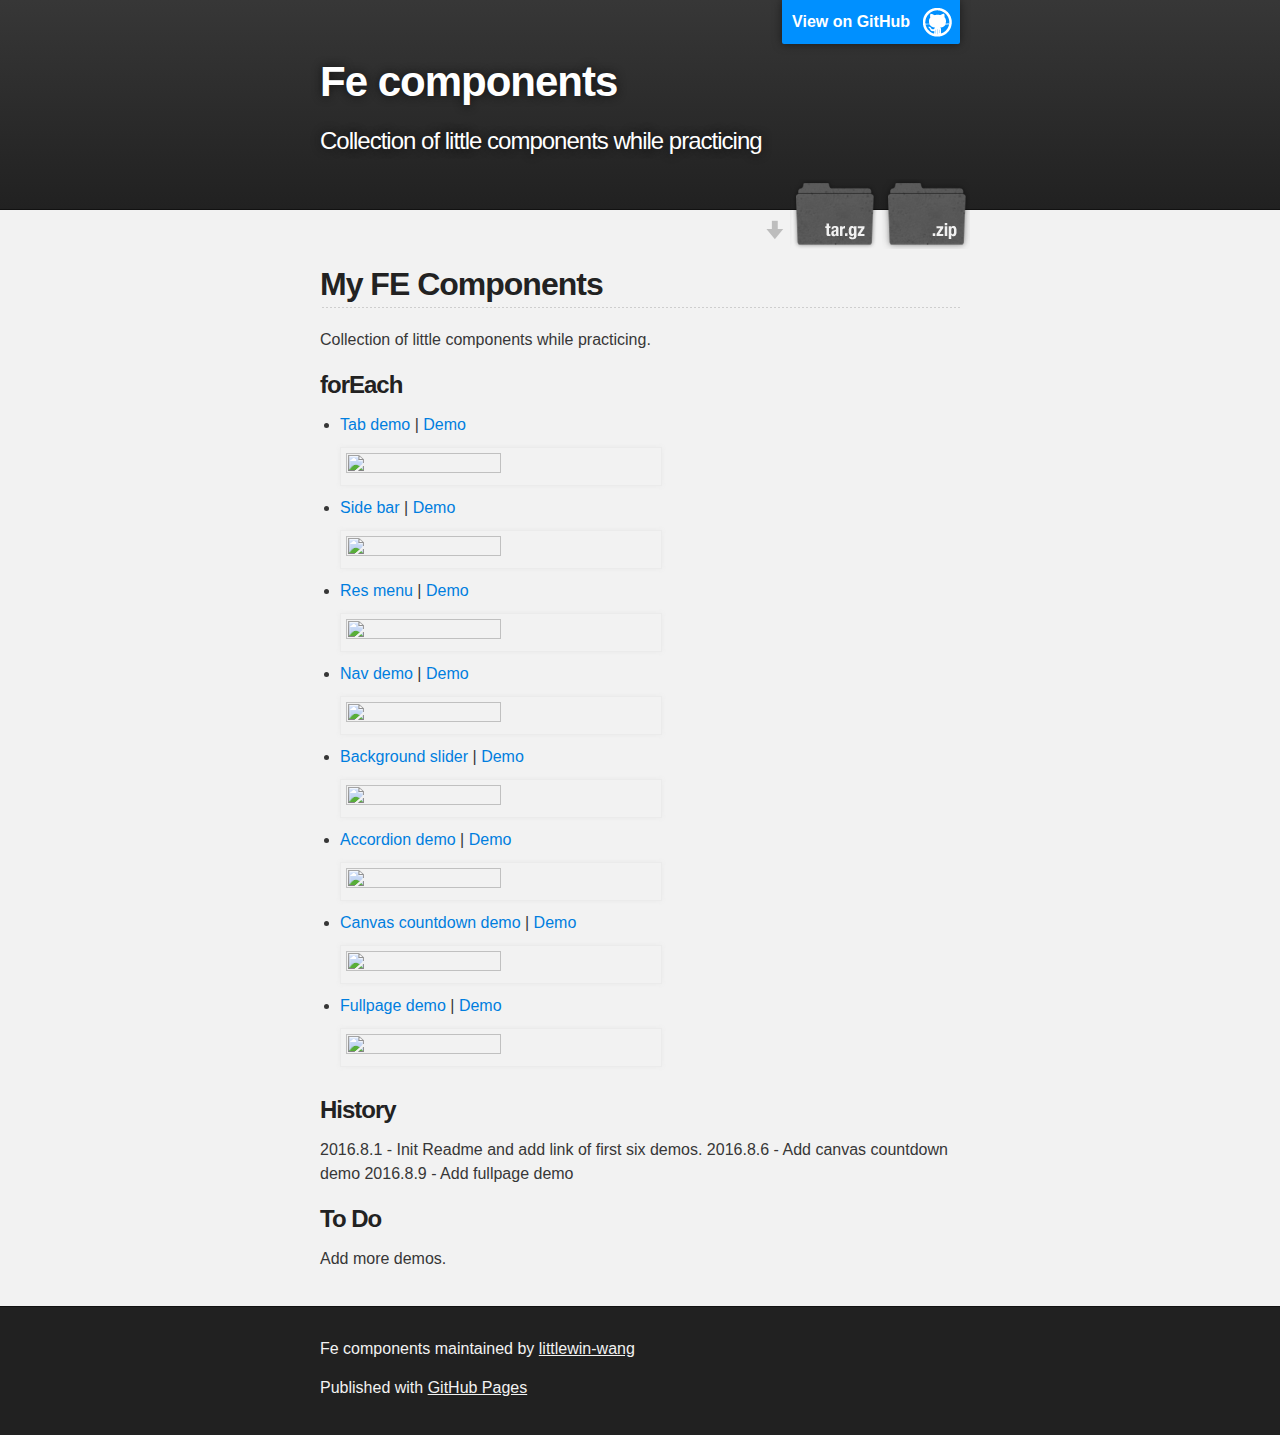
==== commit 5f91c594: "Create gh-pages branch via GitHub" ====
--- a/index.html
+++ b/index.html
@@ -1,42 +1,37 @@
-<!doctype html>
-<!-- The Time Machine GitHub pages theme was designed and developed by Jon Rohan, on Feb 7, 2012. -->
-<!-- Follow him for fun. http://twitter.com/jonrohan. Tail his code on https://github.com/jonrohan -->
+<!DOCTYPE html>
 <html>
-<head>
-  <meta charset="utf-8">
-  <meta http-equiv="X-UA-Compatible" content="IE=edge,chrome=1">
 
-  <link rel="stylesheet" href="stylesheets/stylesheet.css" media="screen">
-  <link rel="stylesheet" href="stylesheets/github-dark.css">
-  <script type="text/javascript" src="https://ajax.googleapis.com/ajax/libs/jquery/1.7.1/jquery.min.js"></script>
-  <script type="text/javascript" src="javascripts/script.js"></script>
+  <head>
+    <meta charset='utf-8'>
+    <meta http-equiv="X-UA-Compatible" content="chrome=1">
+    <meta name="description" content="Fe components : Collection of little components while practicing">
 
-  <title>Fe components</title>
-  <meta name="description" content="Collection of little components while practicing">
+    <link rel="stylesheet" type="text/css" media="screen" href="stylesheets/stylesheet.css">
 
-  <meta name="viewport" content="width=device-width,initial-scale=1">
+    <title>Fe components</title>
+  </head>
 
-</head>
+  <body>
 
-<body>
+    <!-- HEADER -->
+    <div id="header_wrap" class="outer">
+        <header class="inner">
+          <a id="forkme_banner" href="https://github.com/littlewin-wang/fe_components">View on GitHub</a>
 
-  <div class="wrapper">
-    <header>
-      <h1 class="title">Fe components</h1>
-    </header>
-    <div id="container">
-      <p class="tagline">Collection of little components while practicing</p>
-      <div id="main" role="main">
-        <div class="download-bar">
-        <div class="inner">
-          <a href="https://github.com/littlewin-wang/fe_components/tarball/master" class="download-button tar"><span>Download</span></a>
-          <a href="https://github.com/littlewin-wang/fe_components/zipball/master" class="download-button zip"><span>Download</span></a>
-          <a href="https://github.com/littlewin-wang/fe_components" class="code">View Fe components on GitHub</a>
-        </div>
-        <span class="blc"></span><span class="trc"></span>
-        </div>
-        <article class="markdown-body">
-          <h2>
+          <h1 id="project_title">Fe components</h1>
+          <h2 id="project_tagline">Collection of little components while practicing</h2>
+
+            <section id="downloads">
+              <a class="zip_download_link" href="https://github.com/littlewin-wang/fe_components/zipball/master">Download this project as a .zip file</a>
+              <a class="tar_download_link" href="https://github.com/littlewin-wang/fe_components/tarball/master">Download this project as a tar.gz file</a>
+            </section>
+        </header>
+    </div>
+
+    <!-- MAIN CONTENT -->
+    <div id="main_content_wrap" class="outer">
+      <section id="main_content" class="inner">
+        <h2>
 <a id="my-fe-components" class="anchor" href="#my-fe-components" aria-hidden="true"><span aria-hidden="true" class="octicon octicon-link"></span></a>My FE Components</h2>
 
 <p>Collection of little components while practicing.</p>
@@ -90,26 +85,18 @@
 <a id="to-do" class="anchor" href="#to-do" aria-hidden="true"><span aria-hidden="true" class="octicon octicon-link"></span></a>To Do</h3>
 
 <p>Add more demos.</p>
-        </article>
-      </div>
+      </section>
     </div>
-    <footer>
-      <div class="owner">
-      <p><a href="https://github.com/littlewin-wang" class="avatar"><img src="https://avatars3.githubusercontent.com/u/14028075?v=3&amp;s=60" width="48" height="48"></a> <a href="https://github.com/littlewin-wang">littlewin-wang</a> maintains <a href="https://github.com/littlewin-wang/fe_components">Fe components</a></p>
 
+    <!-- FOOTER  -->
+    <div id="footer_wrap" class="outer">
+      <footer class="inner">
+        <p class="copyright">Fe components maintained by <a href="https://github.com/littlewin-wang">littlewin-wang</a></p>
+        <p>Published with <a href="https://pages.github.com">GitHub Pages</a></p>
+      </footer>
+    </div>
 
-      </div>
-      <div class="creds">
-        <small>This page generated using <a href="https://pages.github.com/">GitHub Pages</a><br>theme by <a href="https://twitter.com/jonrohan/">Jon Rohan</a></small>
-      </div>
-    </footer>
-  </div>
-  <div class="current-section">
-    <a href="#top">Scroll to top</a>
-    <a href="https://github.com/littlewin-wang/fe_components/tarball/master" class="tar">tar</a><a href="https://github.com/littlewin-wang/fe_components/zipball/master" class="zip">zip</a><a href="" class="code">source code</a>
-    <p class="name"></p>
-  </div>
+    
 
-  
-</body>
+  </body>
 </html>
--- a/stylesheets/stylesheet.css
+++ b/stylesheets/stylesheet.css
@@ -1,966 +1,425 @@
-/*! normalize.css v3.0.0 | MIT License | git.io/normalize */
-
-/**
- * 1. Set default font family to sans-serif.
- * 2. Prevent iOS text size adjust after orientation change, without disabling
- *    user zoom.
- */
-
-html {
-  font-family: sans-serif; /* 1 */
-  -ms-text-size-adjust: 100%; /* 2 */
-  -webkit-text-size-adjust: 100%; /* 2 */
-}
-
-/**
- * Remove default margin.
- */
-
-body {
+/*******************************************************************************
+Slate Theme for GitHub Pages
+by Jason Costello, @jsncostello
+*******************************************************************************/
+
+@import url(github-light.css);
+
+/*******************************************************************************
+MeyerWeb Reset
+*******************************************************************************/
+
+html, body, div, span, applet, object, iframe,
+h1, h2, h3, h4, h5, h6, p, blockquote, pre,
+a, abbr, acronym, address, big, cite, code,
+del, dfn, em, img, ins, kbd, q, s, samp,
+small, strike, strong, sub, sup, tt, var,
+b, u, i, center,
+dl, dt, dd, ol, ul, li,
+fieldset, form, label, legend,
+table, caption, tbody, tfoot, thead, tr, th, td,
+article, aside, canvas, details, embed,
+figure, figcaption, footer, header, hgroup,
+menu, nav, output, ruby, section, summary,
+time, mark, audio, video {
   margin: 0;
-}
-
-/* HTML5 display definitions
-   ========================================================================== */
-
-/**
- * Correct `block` display not defined for any HTML5 element in IE 8/9.
- * Correct `block` display not defined for `details` or `summary` in IE 10/11 and Firefox.
- * Correct `block` display not defined for `main` in IE 11.
- */
-
-article,
-aside,
-details,
-figcaption,
-figure,
-footer,
-header,
-hgroup,
-main,
-nav,
-section,
-summary {
+  padding: 0;
+  border: 0;
+  font: inherit;
+  vertical-align: baseline;
+}
+
+/* HTML5 display-role reset for older browsers */
+article, aside, details, figcaption, figure,
+footer, header, hgroup, menu, nav, section {
   display: block;
 }
 
-/**
- * 1. Correct `inline-block` display not defined in IE 8/9.
- * 2. Normalize vertical alignment of `progress` in Chrome, Firefox, and Opera.
- */
-
-audio,
-canvas,
-progress,
-video {
-  display: inline-block; /* 1 */
-  vertical-align: baseline; /* 2 */
-}
-
-/**
- * Prevent modern browsers from displaying `audio` without controls.
- * Remove excess height in iOS 5 devices.
- */
-
-audio:not([controls]) {
-  display: none;
-  height: 0;
-}
-
-/**
- * Address `[hidden]` styling not present in IE 8/9/10.
- * Hide the `template` element in IE 8/9/11, Safari, and Firefox < 22.
- */
-
-[hidden],
-template {
-  display: none;
-}
-
-/* Links
-   ========================================================================== */
-
-/**
- * Remove the gray background color from active links in IE 10.
- */
-
-a {
-  background: transparent;
-}
-
-/**
- * Improve readability when focused and also mouse hovered in all browsers.
- */
-
-a:active,
-a:hover {
-  outline: 0;
-}
-
-/* Text-level semantics
-   ========================================================================== */
-
-/**
- * Address styling not present in IE 8/9/10/11, Safari, and Chrome.
- */
-
-abbr[title] {
-  border-bottom: 1px dotted;
-}
-
-/**
- * Address style set to `bolder` in Firefox 4+, Safari, and Chrome.
- */
-
-b,
-strong {
-  font-weight: bold;
-}
-
-/**
- * Address styling not present in Safari and Chrome.
- */
-
-dfn {
-  font-style: italic;
-}
-
-/**
- * Address variable `h1` font-size and margin within `section` and `article`
- * contexts in Firefox 4+, Safari, and Chrome.
- */
-
-h1 {
-  font-size: 2em;
-  margin: 0.67em 0;
-}
-
-/**
- * Address styling not present in IE 8/9.
- */
-
-mark {
-  background: #ff0;
-  color: #000;
-}
-
-/**
- * Address inconsistent and variable font size in all browsers.
- */
-
-small {
-  font-size: 80%;
-}
-
-/**
- * Prevent `sub` and `sup` affecting `line-height` in all browsers.
- */
-
-sub,
-sup {
-  font-size: 75%;
-  line-height: 0;
-  position: relative;
-  vertical-align: baseline;
-}
-
-sup {
-  top: -0.5em;
-}
-
-sub {
-  bottom: -0.25em;
-}
-
-/* Embedded content
-   ========================================================================== */
-
-/**
- * Remove border when inside `a` element in IE 8/9/10.
- */
-
-img {
-  border: 0;
-}
-
-/**
- * Correct overflow not hidden in IE 9/10/11.
- */
-
-svg:not(:root) {
-  overflow: hidden;
-}
-
-/* Grouping content
-   ========================================================================== */
-
-/**
- * Address margin not present in IE 8/9 and Safari.
- */
-
-figure {
-  margin: 1em 40px;
-}
-
-/**
- * Address differences between Firefox and other browsers.
- */
-
-hr {
-  -moz-box-sizing: content-box;
-  box-sizing: content-box;
-  height: 0;
-}
-
-/**
- * Contain overflow in all browsers.
- */
-
-pre {
-  overflow: auto;
-}
-
-/**
- * Address odd `em`-unit font size rendering in all browsers.
- */
-
-code,
-kbd,
-pre,
-samp {
-  font-family: monospace, monospace;
-  font-size: 1em;
-}
-
-/* Forms
-   ========================================================================== */
-
-/**
- * Known limitation: by default, Chrome and Safari on OS X allow very limited
- * styling of `select`, unless a `border` property is set.
- */
-
-/**
- * 1. Correct color not being inherited.
- *    Known issue: affects color of disabled elements.
- * 2. Correct font properties not being inherited.
- * 3. Address margins set differently in Firefox 4+, Safari, and Chrome.
- */
-
-button,
-input,
-optgroup,
-select,
-textarea {
-  color: inherit; /* 1 */
-  font: inherit; /* 2 */
-  margin: 0; /* 3 */
-}
-
-/**
- * Address `overflow` set to `hidden` in IE 8/9/10/11.
- */
-
-button {
-  overflow: visible;
-}
-
-/**
- * Address inconsistent `text-transform` inheritance for `button` and `select`.
- * All other form control elements do not inherit `text-transform` values.
- * Correct `button` style inheritance in Firefox, IE 8/9/10/11, and Opera.
- * Correct `select` style inheritance in Firefox.
- */
-
-button,
-select {
-  text-transform: none;
-}
-
-/**
- * 1. Avoid the WebKit bug in Android 4.0.* where (2) destroys native `audio`
- *    and `video` controls.
- * 2. Correct inability to style clickable `input` types in iOS.
- * 3. Improve usability and consistency of cursor style between image-type
- *    `input` and others.
- */
-
-button,
-html input[type="button"], /* 1 */
-input[type="reset"],
-input[type="submit"] {
-  -webkit-appearance: button; /* 2 */
-  cursor: pointer; /* 3 */
-}
-
-/**
- * Re-set default cursor for disabled elements.
- */
-
-button[disabled],
-html input[disabled] {
-  cursor: default;
-}
-
-/**
- * Remove inner padding and border in Firefox 4+.
- */
-
-button::-moz-focus-inner,
-input::-moz-focus-inner {
-  border: 0;
-  padding: 0;
-}
-
-/**
- * Address Firefox 4+ setting `line-height` on `input` using `!important` in
- * the UA stylesheet.
- */
-
-input {
-  line-height: normal;
-}
-
-/**
- * It's recommended that you don't attempt to style these elements.
- * Firefox's implementation doesn't respect box-sizing, padding, or width.
- *
- * 1. Address box sizing set to `content-box` in IE 8/9/10.
- * 2. Remove excess padding in IE 8/9/10.
- */
-
-input[type="checkbox"],
-input[type="radio"] {
-  box-sizing: border-box; /* 1 */
-  padding: 0; /* 2 */
-}
-
-/**
- * Fix the cursor style for Chrome's increment/decrement buttons. For certain
- * `font-size` values of the `input`, it causes the cursor style of the
- * decrement button to change from `default` to `text`.
- */
-
-input[type="number"]::-webkit-inner-spin-button,
-input[type="number"]::-webkit-outer-spin-button {
-  height: auto;
-}
-
-/**
- * 1. Address `appearance` set to `searchfield` in Safari and Chrome.
- * 2. Address `box-sizing` set to `border-box` in Safari and Chrome
- *    (include `-moz` to future-proof).
- */
-
-input[type="search"] {
-  -webkit-appearance: textfield; /* 1 */
-  -moz-box-sizing: content-box;
-  -webkit-box-sizing: content-box; /* 2 */
-  box-sizing: content-box;
-}
-
-/**
- * Remove inner padding and search cancel button in Safari and Chrome on OS X.
- * Safari (but not Chrome) clips the cancel button when the search input has
- * padding (and `textfield` appearance).
- */
-
-input[type="search"]::-webkit-search-cancel-button,
-input[type="search"]::-webkit-search-decoration {
-  -webkit-appearance: none;
-}
-
-/**
- * Define consistent border, margin, and padding.
- */
-
-fieldset {
-  border: 1px solid #c0c0c0;
-  margin: 0 2px;
-  padding: 0.35em 0.625em 0.75em;
-}
-
-/**
- * 1. Correct `color` not being inherited in IE 8/9/10/11.
- * 2. Remove padding so people aren't caught out if they zero out fieldsets.
- */
-
-legend {
-  border: 0; /* 1 */
-  padding: 0; /* 2 */
-}
-
-/**
- * Remove default vertical scrollbar in IE 8/9/10/11.
- */
-
-textarea {
-  overflow: auto;
-}
-
-/**
- * Don't inherit the `font-weight` (applied by a rule above).
- * NOTE: the default cannot safely be changed in Chrome and Safari on OS X.
- */
-
-optgroup {
-  font-weight: bold;
-}
-
-/* Tables
-   ========================================================================== */
-
-/**
- * Remove most spacing between table cells.
- */
+ol, ul {
+  list-style: none;
+}
 
 table {
   border-collapse: collapse;
   border-spacing: 0;
 }
 
-td,
+/*******************************************************************************
+Theme Styles
+*******************************************************************************/
+
+body {
+  box-sizing: border-box;
+  color:#373737;
+  background: #212121;
+  font-size: 16px;
+  font-family: 'Myriad Pro', Calibri, Helvetica, Arial, sans-serif;
+  line-height: 1.5;
+  -webkit-font-smoothing: antialiased;
+}
+
+h1, h2, h3, h4, h5, h6 {
+  margin: 10px 0;
+  font-weight: 700;
+  color:#222222;
+  font-family: 'Lucida Grande', 'Calibri', Helvetica, Arial, sans-serif;
+  letter-spacing: -1px;
+}
+
+h1 {
+  font-size: 36px;
+  font-weight: 700;
+}
+
+h2 {
+  padding-bottom: 10px;
+  font-size: 32px;
+  background: url('../images/bg_hr.png') repeat-x bottom;
+}
+
+h3 {
+  font-size: 24px;
+}
+
+h4 {
+  font-size: 21px;
+}
+
+h5 {
+  font-size: 18px;
+}
+
+h6 {
+  font-size: 16px;
+}
+
+p {
+  margin: 10px 0 15px 0;
+}
+
+footer p {
+  color: #f2f2f2;
+}
+
+a {
+  text-decoration: none;
+  color: #007edf;
+  text-shadow: none;
+
+  transition: color 0.5s ease;
+  transition: text-shadow 0.5s ease;
+  -webkit-transition: color 0.5s ease;
+  -webkit-transition: text-shadow 0.5s ease;
+  -moz-transition: color 0.5s ease;
+  -moz-transition: text-shadow 0.5s ease;
+  -o-transition: color 0.5s ease;
+  -o-transition: text-shadow 0.5s ease;
+  -ms-transition: color 0.5s ease;
+  -ms-transition: text-shadow 0.5s ease;
+}
+
+a:hover, a:focus {text-decoration: underline;}
+
+footer a {
+  color: #F2F2F2;
+  text-decoration: underline;
+}
+
+em {
+  font-style: italic;
+}
+
+strong {
+  font-weight: bold;
+}
+
+img {
+  position: relative;
+  margin: 0 auto;
+  max-width: 739px;
+  padding: 5px;
+  margin: 10px 0 10px 0;
+  border: 1px solid #ebebeb;
+
+  box-shadow: 0 0 5px #ebebeb;
+  -webkit-box-shadow: 0 0 5px #ebebeb;
+  -moz-box-shadow: 0 0 5px #ebebeb;
+  -o-box-shadow: 0 0 5px #ebebeb;
+  -ms-box-shadow: 0 0 5px #ebebeb;
+}
+
+p img {
+  display: inline;
+  margin: 0;
+  padding: 0;
+  vertical-align: middle;
+  text-align: center;
+  border: none;
+}
+
+pre, code {
+  width: 100%;
+  color: #222;
+  background-color: #fff;
+
+  font-family: Monaco, "Bitstream Vera Sans Mono", "Lucida Console", Terminal, monospace;
+  font-size: 14px;
+
+  border-radius: 2px;
+  -moz-border-radius: 2px;
+  -webkit-border-radius: 2px;
+}
+
+pre {
+  width: 100%;
+  padding: 10px;
+  box-shadow: 0 0 10px rgba(0,0,0,.1);
+  overflow: auto;
+}
+
+code {
+  padding: 3px;
+  margin: 0 3px;
+  box-shadow: 0 0 10px rgba(0,0,0,.1);
+}
+
+pre code {
+  display: block;
+  box-shadow: none;
+}
+
+blockquote {
+  color: #666;
+  margin-bottom: 20px;
+  padding: 0 0 0 20px;
+  border-left: 3px solid #bbb;
+}
+
+
+ul, ol, dl {
+  margin-bottom: 15px
+}
+
+ul {
+  list-style-position: inside;
+  list-style: disc;
+  padding-left: 20px;
+}
+
+ol {
+  list-style-position: inside;
+  list-style: decimal;
+  padding-left: 20px;
+}
+
+dl dt {
+  font-weight: bold;
+}
+
+dl dd {
+  padding-left: 20px;
+  font-style: italic;
+}
+
+dl p {
+  padding-left: 20px;
+  font-style: italic;
+}
+
+hr {
+  height: 1px;
+  margin-bottom: 5px;
+  border: none;
+  background: url('../images/bg_hr.png') repeat-x center;
+}
+
+table {
+  border: 1px solid #373737;
+  margin-bottom: 20px;
+  text-align: left;
+ }
+
 th {
-  padding: 0;
-}
-
-
-/* Style */
-
-body {
-  font-size: 15px;
-  font-family: Arial, Arial, Helvetica, sans-serif;
-  line-height: 1.5;
-  background: #D1D1D1;
-}
-
-a {
-  color: #63a52a;
-  text-decoration: none;
-  transition: opacity ease-in-out 0.3s;
-  -webkit-transition: opacity ease-in-out 0.3s;  /* Safari <=6.1, Android <= 4.3 */
-}
-
-a:hover {
-  text-decoration: underline;
-  color: #90D355;
-}
-
-h1.title {
-  margin: 30px 20px 10px;
-  font-size: 60px;
-  font-weight: bold;
-  font-style: italic;
-  font-family:Georgia, serif;
-  text-align: center;
-}
-
-.wrapper {
-  width: 675px;
+  font-family: 'Lucida Grande', 'Helvetica Neue', Helvetica, Arial, sans-serif;
+  padding: 10px;
+  background: #373737;
+  color: #fff;
+ }
+
+td {
+  padding: 10px;
+  border: 1px solid #373737;
+ }
+
+form {
+  background: #f2f2f2;
+  padding: 20px;
+}
+
+/*******************************************************************************
+Full-Width Styles
+*******************************************************************************/
+
+.outer {
+  width: 100%;
+}
+
+.inner {
+  position: relative;
+  max-width: 640px;
+  padding: 20px 10px;
   margin: 0 auto;
 }
 
-#container {
-  border: 1px solid #2a2a2a;
-  background: #ddd url(../images/pattern.png);
-  box-shadow: 0 0 5px #b1b1b1;
-}
-
-p.tagline {
-  padding: 20px 20px 0;
-  color: #fff;
-  font-size: 17px;
-}
-
-#main {
-  margin-top: 20px;
-  padding: 0 20px 90px;
-  background-color: #fff;
-}
-
-.download-bar {
-  background: #222;
-  border: 5px solid #444;
-  padding: 10px;
-  margin: 0 -35px 20px;
-  position: relative;
-}
-
-.download-bar .inner {
-  overflow: hidden;
-}
-
-.download-bar .watch-fork iframe {
-  display: block;
-  float: left;
-  border-right: 1px solid #ddd;
-  padding-right: 5px;
-}
-.download-bar .watch-fork iframe.last {
-  border-right: 0 none;
-  padding-right: 0;
-  padding-left: 5px;
-  border-left: 1px solid #fff;
-}
-.download-bar .watch-fork {
-  overflow: hidden;
-  float: right;
-  background-color: #eee;
-  padding: 5px;
-  border-radius: 3px;
-}
-
-.download-bar .blc {
-  border: 10px solid black;
-  border-color: transparent transparent black;
-  width: 0;
-  height: 0;
+#forkme_banner {
   display: block;
   position: absolute;
-  bottom: -15px;
-  left: 0;
-  transform: rotate(45deg);
-  -ms-transform: rotate(45deg);  /* IE9 */
-  -webkit-transform: rotate(45deg); /* 2014 current */
-}
-
-.download-bar .trc {
-  border: 10px solid black;
-  border-color:  black transparent transparent;
-  width: 0;
-  height: 0;
+  top:0;
+  right: 10px;
+  z-index: 10;
+  padding: 10px 50px 10px 10px;
+  color: #fff;
+  background: url('../images/blacktocat.png') #0090ff no-repeat 95% 50%;
+  font-weight: 700;
+  box-shadow: 0 0 10px rgba(0,0,0,.5);
+  border-bottom-left-radius: 2px;
+  border-bottom-right-radius: 2px;
+}
+
+#header_wrap {
+  background: #212121;
+  background: -moz-linear-gradient(top, #373737, #212121);
+  background: -webkit-linear-gradient(top, #373737, #212121);
+  background: -ms-linear-gradient(top, #373737, #212121);
+  background: -o-linear-gradient(top, #373737, #212121);
+  background: linear-gradient(top, #373737, #212121);
+}
+
+#header_wrap .inner {
+  padding: 50px 10px 30px 10px;
+}
+
+#project_title {
+  margin: 0;
+  color: #fff;
+  font-size: 42px;
+  font-weight: 700;
+  text-shadow: #111 0px 0px 10px;
+}
+
+#project_tagline {
+  color: #fff;
+  font-size: 24px;
+  font-weight: 300;
+  background: none;
+  text-shadow: #111 0px 0px 10px;
+}
+
+#downloads {
+  position: absolute;
+  width: 210px;
+  z-index: 10;
+  bottom: -40px;
+  right: 0;
+  height: 70px;
+  background: url('../images/icon_download.png') no-repeat 0% 90%;
+}
+
+.zip_download_link {
   display: block;
-  position: absolute;
-  top: -15px;
-  right: 0;
-  transform: rotate(45deg);
-  -ms-transform: rotate(45deg);  /* IE9 */
-  -webkit-transform: rotate(45deg); /* 2014 current */
-}
-
-.download-bar .avatar {
-  border: 1px solid black;
+  float: right;
+  width: 90px;
+  height:70px;
+  text-indent: -5000px;
+  overflow: hidden;
+  background: url(../images/sprite_download.png) no-repeat bottom left;
+}
+
+.tar_download_link {
   display: block;
-  padding: 4px;
-  float: left;
-}
-
-.download-bar .avatar img {
-  display: block;
-}
-
-.download-bar a.code {
-  background: transparent url(../images/code.png) no-repeat 0 2px;
-  padding-left: 35px;
-  margin-top: 8px;
-  display: block;
-  float: left;
-  text-indent: 0;
-  width: auto;
-  height: auto;
-  opacity: 1;
-  filter:alpha(opacity=100);  /* IE 5-7 */
-}
-
-.current-section {
-  position: fixed;
-  top: 0;
-  left: 50%;
-  width: 693px;
-  margin-left: -352px;
-  background: #222;
-  border: 5px solid #444;
-  color: #fff;
-  opacity: 0;
-  visibility: hidden;
-  transition: opacity ease-in-out 0.3s;
-  -webkit-transition: opacity ease-in-out 0.3s;  /* Safari <=6.1, Android <= 4.3 */
-}
-
-.current-section p {
-  padding: 5px 27px;
-  font-size: 24px;
-  font-weight: bold;
-}
-
-.current-section a {
   float: right;
-  text-indent: -10000px;
-  background: transparent url(../images/top.png) no-repeat 0 0;
-  width: 20px;
-  height: 20px;
-  opacity: 0.8;
-  margin-right: 12px;
-  margin-top: 12px;
-  opacity: 0.8;
-  filter:alpha(opacity=80);  /* IE 5-7 */
-  transition: opacity ease-in-out 0.3s;
-  -webkit-transition: opacity ease-in-out 0.3s;  /* Safari <=6.1, Android <= 4.3 */
-}
-
-.current-section a:hover {
-  opacity: 1;
-  filter:alpha(opacity=100);  /* IE 5-7 */
-}
-
-.current-section a.zip {
-  margin-right: 8px;
-}
-
-a.zip,
-a.zip span {
-  background: transparent url(../images/zip.png) no-repeat 0 0;
-  width: 30px;
-  height: 21px;
-  display: inline-block;
-  text-indent: -10000px;
-  opacity: 0.8;
-  filter:alpha(opacity=80);  /* IE 5-7 */
-  transition: opacity ease-in-out 0.3s;
-  -webkit-transition: opacity ease-in-out 0.3s;  /* Safari <=6.1, Android <= 4.3 */
-}
-
-a.tar,
-a.tar span {
-  background: transparent url(../images/tar.png) no-repeat 0 0;
-  width: 30px;
-  height: 21px;
-  display: inline-block;
-  text-indent: -10000px;
-  opacity: 0.8;
-  filter:alpha(opacity=80);  /* IE 5-7 */
-  transition: opacity ease-in-out 0.3s;
-  -webkit-transition: opacity ease-in-out 0.3s;  /* Safari <=6.1, Android <= 4.3 */
-}
-
-a.code {
-  background: transparent url(../images/code.png) no-repeat 0 2px;
-  width: 30px;
-  height: 21px;
-  display: block;
-  display: inline-block;
-  text-indent: -10000px;
-  opacity: 0.8;
-  filter:alpha(opacity=80);  /* IE 5-7 */
-  transition: opacity ease-in-out 0.3s;
-  -webkit-transition: opacity ease-in-out 0.3s;  /* Safari <=6.1, Android <= 4.3 */
-}
-
-a.zip:hover,
-a.tar:hover,
-a.code:hover {
-  opacity: 1;
-  filter:alpha(opacity=100);
-}
-
-a.download-button {
-  border: 1px solid black;
-  border-radius: 3px;
-  display: inline-block;
-  text-indent: 0!important;
-  width: auto;
-  float: right;
-  background: #999; /* for non-css3 browsers */
-  filter: progid:DXImageTransform.Microsoft.gradient(startColorstr='#37ADD4', endColorstr='#1B657E'); /* IE <= 9 */
-  background: -webkit-gradient(linear, left top, left bottom, from(#37ADD4), to(#1B657E)); /* ancient webkit browsers */
-  background: -webkit-linear-gradient(top,  #37ADD4,  #1B657E);  /* Safari <=6.1, Android <= 4.3 */
-  background: linear-gradient(to bottom,  #37ADD4,  #1B657E);
-  height: auto;
+  width: 90px;
+  height:70px;
+  text-indent: -5000px;
+  overflow: hidden;
+  background: url(../images/sprite_download.png) no-repeat bottom right;
   margin-left: 10px;
 }
 
-a.download-button span {
-  background-position: 10px 5px;
-  width: auto;
-  height: auto;
-  padding: 5px 10px;
-  padding-left: 45px;
-  display: inline-block;
-  text-indent: 0!important;
-  color: #fff;
-}
-
-footer {
-  margin-bottom: 60px;
-  padding-bottom: 60px;
-}
-
-footer .owner {
-  background: #222;
-  border: 5px solid #444;
-  padding: 5px 15px;
-  margin: -67px -10px 35px;
-  color: #d6d6d6;
-}
-
-footer .creds small {
-  float: right;
-  font-size: 10px;
-  text-align: right;
-  margin-left: 15px;
-}
-
-footer .owner .avatar {
-  background-color: #666;
-  display: block;
-  margin: -19px 10px 0 0;
-  width: 60px;
-  float: left;
-}
-
-footer .owner img {
-  display: block;
-  border: 1px solid #2a2a2a;
-  margin: 5px;
-}
-
-footer .owner p {
-  font-family:Georgia, serif;
-}
-
-footer .owner p a {
-  font-size: 16px;
-  font-style: italic;
-}
-
-/* Markdown */
-.markdown-body h1,
-.markdown-body h2,
-.markdown-body h3,
-.markdown-body h4,
-.markdown-body h5,
-.markdown-body h6,
-.markdown-body p,
-.markdown-body pre,
-.markdown-body ul,
-.markdown-body ol,
-.markdown-body dl,
-.markdown-body table,
-.markdown-body blockquote {
-  margin-bottom: 20px;
-}
-
-.markdown-body h1,
-.markdown-body h2,
-.markdown-body h3,
-.markdown-body h4,
-.markdown-body h5,
-.markdown-body h6 {
-  font-weight: bold;
-}
-
-.markdown-body h1 {
-  font-size: 28px;
-}
-
-.markdown-body h2 {
-  font-size: 24px;
-  color: #557398;
-}
-
-.markdown-body h3 {
-  font-size: 20px;
-}
-
-.markdown-body h4 {
-  font-size: 18px;
-}
-
-.markdown-body h5 {
-  font-size: 16px;
-}
-
-.markdown-body pre {
-  padding: 10px 70px 10px 0;
-  margin-left: -20px;
-  margin-right: -20px;
-  font-family: 'Monaco', 'Lucida Console', monospace;
-  font-size: 13px;
-  line-height: 20px;
-  box-shadow: inset 0 0 5px #000;
-  word-wrap: break-word;
-  background-color:#3b3b3b;
-  color: #d6d6d6;
-}
-
-.markdown-body pre.lines {
-  font-size: 12px;
-  margin:0 10px 0 -20px;
-  padding: 10px;
-  float:  left;
-  display: block;
-  text-align: right;
-  box-shadow: none;
-  background-color:#2a2a2a;
-  color: #d6d6d6;
-}
-
-.markdown-body ul,
-.markdown-body ol {
-  padding-left: 30px;
-}
-
-.markdown-body ul {
-  list-style-type: disc;
-}
-
-.markdown-body ol {
-  list-style-type: decimal;
-}
-
-.markdown-body li,
-.markdown-body li p,
-.markdown-body dd,
-.markdown-body dd p {
-  margin-bottom: 10px;
-}
-
-.markdown-body li pre,
-.markdown-body li pre.lines,
-.markdown-body dd pre,
-.markdown-body dd pre.lines {
-  margin-left: -35px;
-}
-
-.markdown-body dt {
-  font-weight: bold;
-  font-style: italic;
-}
-
-.markdown-body dd {
-  margin-left: 15px;
-}
-
-.markdown-body table {
-  width: 673px;
-  margin-left: -20px;
-  margin-right: -20px;
-}
-
-.markdown-body tbody {
-  border-top: 2px solid #557398;
-  border-bottom: 2px solid #557398;
-  background-color: #EBEFF4;
-}
-
-.markdown-body table td * {
-  margin: 0;
-}
-
-.markdown-body td {
-  border-right: 1px solid #557398;
-  border-bottom: 1px solid #557398;
-  padding: 5px;
-}
-
-.markdown-body td:first-child,
-.markdown-body th:first-child {
-  width: 30%;
-  padding-left: 20px;
-}
-
-.markdown-body td:last-child {
-  border-right: 0 none;
-}
-
-.markdown-body th {
-  font-size: 18px;
-  font-weight: bold;
-  text-align: left;
-  padding: 5px;
-}
-
-.markdown-body tt {
-  background-color:#3b3b3b;
-  color: #d6d6d6;
-  padding: 2px 3px;
-}
-
-.markdown-body blockquote {
-  font-style: italic;
-  font-family:Georgia, serif;
-  font-size: 17px;
-  border-top: 3px solid #333;
-  border-bottom: 3px solid #333;
-  padding: 10px 20px;
-  padding-left: 50px;
-}
-
-.markdown-body blockquote:before {
-  font-style: italic;
-  font-family: Georgia, serif;
-  font-size: 90px;
-  height: 90px;
-  margin-left: -60px;
-  margin-top: -25px;
-  content: "‟";
-  display: block;
-  float: left;
-}
-
-.markdown-body img {
-  max-width: 100%;
-  box-sizing: border-box;
-}
-
-.highlight  { background: #ffffff; }
-.highlight .c { color: #999988; font-style: italic } /* Comment */
-.highlight .err { color: #a61717; background-color: #e3d2d2 } /* Error */
-.highlight .k { font-weight: bold } /* Keyword */
-.highlight .o { font-weight: bold } /* Operator */
-.highlight .cm { color: #999988; font-style: italic } /* Comment.Multiline */
-.highlight .cp { color: #999999; font-weight: bold } /* Comment.Preproc */
-.highlight .c1 { color: #999988; font-style: italic } /* Comment.Single */
-.highlight .cs { color: #999999; font-weight: bold; font-style: italic } /* Comment.Special */
-.highlight .gd { color: #000000; background-color: #ffdddd } /* Generic.Deleted */
-.highlight .gd .x { color: #000000; background-color: #ffaaaa } /* Generic.Deleted.Specific */
-.highlight .ge { font-style: italic } /* Generic.Emph */
-.highlight .gr { color: #aa0000 } /* Generic.Error */
-.highlight .gh { color: #999999 } /* Generic.Heading */
-.highlight .gi { color: #000000; background-color: #ddffdd } /* Generic.Inserted */
-.highlight .gi .x { color: #000000; background-color: #aaffaa } /* Generic.Inserted.Specific */
-.highlight .go { color: #888888 } /* Generic.Output */
-.highlight .gp { color: #555555 } /* Generic.Prompt */
-.highlight .gs { font-weight: bold } /* Generic.Strong */
-.highlight .gu { color: #800080; font-weight: bold; } /* Generic.Subheading */
-.highlight .gt { color: #aa0000 } /* Generic.Traceback */
-.highlight .kc { font-weight: bold } /* Keyword.Constant */
-.highlight .kd { font-weight: bold } /* Keyword.Declaration */
-.highlight .kn { font-weight: bold } /* Keyword.Namespace */
-.highlight .kp { font-weight: bold } /* Keyword.Pseudo */
-.highlight .kr { font-weight: bold } /* Keyword.Reserved */
-.highlight .kt { color: #445588; font-weight: bold } /* Keyword.Type */
-.highlight .m { color: #009999 } /* Literal.Number */
-.highlight .s { color: #d14 } /* Literal.String */
-.highlight .na { color: #008080 } /* Name.Attribute */
-.highlight .nb { color: #0086B3 } /* Name.Builtin */
-.highlight .nc { color: #445588; font-weight: bold } /* Name.Class */
-.highlight .no { color: #008080 } /* Name.Constant */
-.highlight .ni { color: #800080 } /* Name.Entity */
-.highlight .ne { color: #990000; font-weight: bold } /* Name.Exception */
-.highlight .nf { color: #990000; font-weight: bold } /* Name.Function */
-.highlight .nn { color: #555555 } /* Name.Namespace */
-.highlight .nt { color: #000080 } /* Name.Tag */
-.highlight .nv { color: #008080 } /* Name.Variable */
-.highlight .ow { font-weight: bold } /* Operator.Word */
-.highlight .w { color: #bbbbbb } /* Text.Whitespace */
-.highlight .mf { color: #009999 } /* Literal.Number.Float */
-.highlight .mh { color: #009999 } /* Literal.Number.Hex */
-.highlight .mi { color: #009999 } /* Literal.Number.Integer */
-.highlight .mo { color: #009999 } /* Literal.Number.Oct */
-.highlight .sb { color: #d14 } /* Literal.String.Backtick */
-.highlight .sc { color: #d14 } /* Literal.String.Char */
-.highlight .sd { color: #d14 } /* Literal.String.Doc */
-.highlight .s2 { color: #d14 } /* Literal.String.Double */
-.highlight .se { color: #d14 } /* Literal.String.Escape */
-.highlight .sh { color: #d14 } /* Literal.String.Heredoc */
-.highlight .si { color: #d14 } /* Literal.String.Interpol */
-.highlight .sx { color: #d14 } /* Literal.String.Other */
-.highlight .sr { color: #009926 } /* Literal.String.Regex */
-.highlight .s1 { color: #d14 } /* Literal.String.Single */
-.highlight .ss { color: #990073 } /* Literal.String.Symbol */
-.highlight .bp { color: #999999 } /* Name.Builtin.Pseudo */
-.highlight .vc { color: #008080 } /* Name.Variable.Class */
-.highlight .vg { color: #008080 } /* Name.Variable.Global */
-.highlight .vi { color: #008080 } /* Name.Variable.Instance */
-.highlight .il { color: #009999 } /* Literal.Number.Integer.Long */+.zip_download_link:hover {
+  background: url(../images/sprite_download.png) no-repeat top left;
+}
+
+.tar_download_link:hover {
+  background: url(../images/sprite_download.png) no-repeat top right;
+}
+
+#main_content_wrap {
+  background: #f2f2f2;
+  border-top: 1px solid #111;
+  border-bottom: 1px solid #111;
+}
+
+#main_content {
+  padding-top: 40px;
+}
+
+#footer_wrap {
+  background: #212121;
+}
+
+
+
+/*******************************************************************************
+Small Device Styles
+*******************************************************************************/
+
+@media screen and (max-width: 480px) {
+  body {
+    font-size:14px;
+  }
+
+  #downloads {
+    display: none;
+  }
+
+  .inner {
+    min-width: 320px;
+    max-width: 480px;
+  }
+
+  #project_title {
+  font-size: 32px;
+  }
+
+  h1 {
+    font-size: 28px;
+  }
+
+  h2 {
+    font-size: 24px;
+  }
+
+  h3 {
+    font-size: 21px;
+  }
+
+  h4 {
+    font-size: 18px;
+  }
+
+  h5 {
+    font-size: 14px;
+  }
+
+  h6 {
+    font-size: 12px;
+  }
+
+  code, pre {
+    min-width: 320px;
+    max-width: 480px;
+    font-size: 11px;
+  }
+
+}
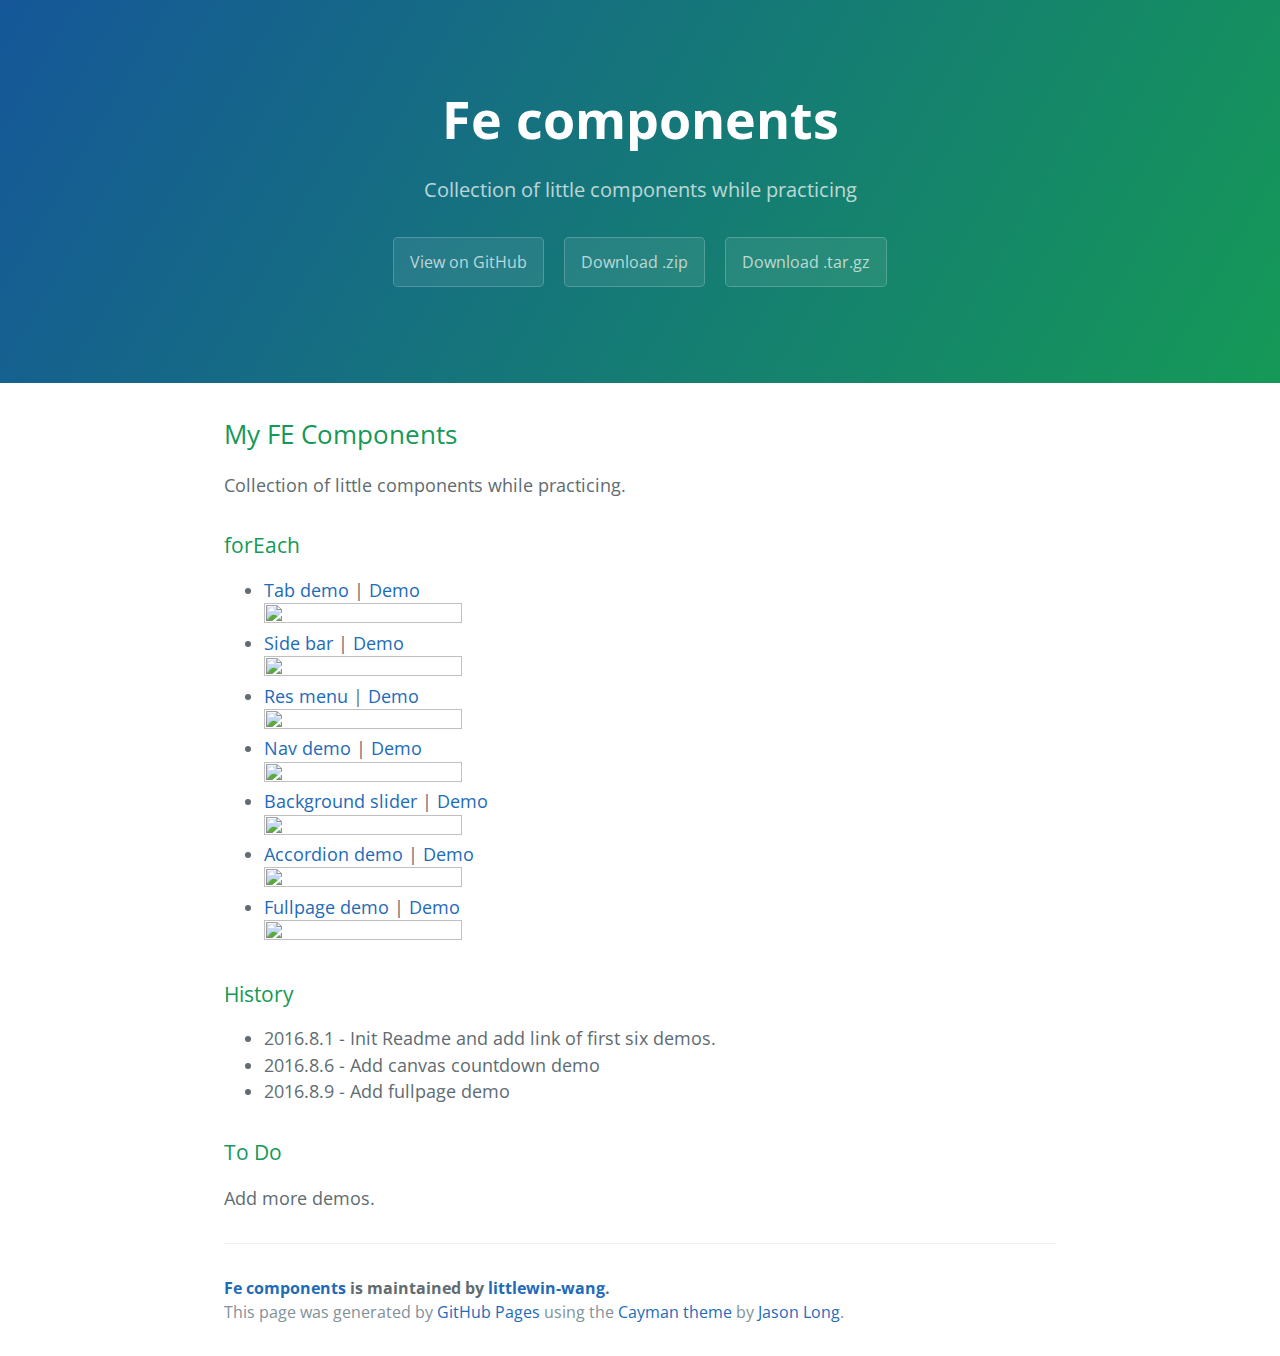
==== commit c49ebc71: "Create gh-pages branch via GitHub" ====
--- a/index.html
+++ b/index.html
@@ -1,37 +1,25 @@
 <!DOCTYPE html>
-<html>
+<html lang="en-us">
+  <head>
+    <meta charset="UTF-8">
+    <title>Fe components by littlewin-wang</title>
+    <meta name="viewport" content="width=device-width, initial-scale=1">
+    <link rel="stylesheet" type="text/css" href="stylesheets/normalize.css" media="screen">
+    <link href='https://fonts.googleapis.com/css?family=Open+Sans:400,700' rel='stylesheet' type='text/css'>
+    <link rel="stylesheet" type="text/css" href="stylesheets/stylesheet.css" media="screen">
+    <link rel="stylesheet" type="text/css" href="stylesheets/github-light.css" media="screen">
+  </head>
+  <body>
+    <section class="page-header">
+      <h1 class="project-name">Fe components</h1>
+      <h2 class="project-tagline">Collection of little components while practicing</h2>
+      <a href="https://github.com/littlewin-wang/fe_components" class="btn">View on GitHub</a>
+      <a href="https://github.com/littlewin-wang/fe_components/zipball/master" class="btn">Download .zip</a>
+      <a href="https://github.com/littlewin-wang/fe_components/tarball/master" class="btn">Download .tar.gz</a>
+    </section>
 
-  <head>
-    <meta charset='utf-8'>
-    <meta http-equiv="X-UA-Compatible" content="chrome=1">
-    <meta name="description" content="Fe components : Collection of little components while practicing">
-
-    <link rel="stylesheet" type="text/css" media="screen" href="stylesheets/stylesheet.css">
-
-    <title>Fe components</title>
-  </head>
-
-  <body>
-
-    <!-- HEADER -->
-    <div id="header_wrap" class="outer">
-        <header class="inner">
-          <a id="forkme_banner" href="https://github.com/littlewin-wang/fe_components">View on GitHub</a>
-
-          <h1 id="project_title">Fe components</h1>
-          <h2 id="project_tagline">Collection of little components while practicing</h2>
-
-            <section id="downloads">
-              <a class="zip_download_link" href="https://github.com/littlewin-wang/fe_components/zipball/master">Download this project as a .zip file</a>
-              <a class="tar_download_link" href="https://github.com/littlewin-wang/fe_components/tarball/master">Download this project as a tar.gz file</a>
-            </section>
-        </header>
-    </div>
-
-    <!-- MAIN CONTENT -->
-    <div id="main_content_wrap" class="outer">
-      <section id="main_content" class="inner">
-        <h2>
+    <section class="main-content">
+      <h2>
 <a id="my-fe-components" class="anchor" href="#my-fe-components" aria-hidden="true"><span aria-hidden="true" class="octicon octicon-link"></span></a>My FE Components</h2>
 
 <p>Collection of little components while practicing.</p>
@@ -65,10 +53,6 @@
 <br><img src="https://cloud.githubusercontent.com/assets/14028075/17397075/fd7d46f2-5a68-11e6-9453-fb3a48fd8401.gif" width="50%" height="50%">
 </li>
 <li>
-<a href="https://github.com/littlewin-wang/fe_components/tree/master/canvas_countdown_demo" title="source code">Canvas countdown demo</a> | <a href="http://littlewin.info/fe_components/canvas_countdown_demo/" title="demo">Demo</a>
-<br><img src="https://cloud.githubusercontent.com/assets/14028075/17543526/cf921ac0-5f03-11e6-97c9-763bca598445.gif" width="50%" height="50%">
-</li>
-<li>
 <a href="https://github.com/littlewin-wang/fe_components/tree/master/fullpage-demo" title="source code">Fullpage demo</a> | <a href="http://littlewin.info/fe_components/fullpage-demo/" title="demo">Demo</a>
 <br><img src="https://cloud.githubusercontent.com/assets/14028075/17543527/cfc05354-5f03-11e6-98fe-fa8ccd697c58.gif" width="50%" height="50%">
 </li>
@@ -77,26 +61,25 @@
 <h3>
 <a id="history" class="anchor" href="#history" aria-hidden="true"><span aria-hidden="true" class="octicon octicon-link"></span></a>History</h3>
 
-<p>2016.8.1 - Init Readme and add link of first six demos.
-2016.8.6 - Add canvas countdown demo
-2016.8.9 - Add fullpage demo</p>
+<ul>
+<li>2016.8.1 - Init Readme and add link of first six demos.</li>
+<li>2016.8.6 - Add canvas countdown demo</li>
+<li>2016.8.9 - Add fullpage demo</li>
+</ul>
 
 <h3>
 <a id="to-do" class="anchor" href="#to-do" aria-hidden="true"><span aria-hidden="true" class="octicon octicon-link"></span></a>To Do</h3>
 
 <p>Add more demos.</p>
-      </section>
-    </div>
 
-    <!-- FOOTER  -->
-    <div id="footer_wrap" class="outer">
-      <footer class="inner">
-        <p class="copyright">Fe components maintained by <a href="https://github.com/littlewin-wang">littlewin-wang</a></p>
-        <p>Published with <a href="https://pages.github.com">GitHub Pages</a></p>
+      <footer class="site-footer">
+        <span class="site-footer-owner"><a href="https://github.com/littlewin-wang/fe_components">Fe components</a> is maintained by <a href="https://github.com/littlewin-wang">littlewin-wang</a>.</span>
+
+        <span class="site-footer-credits">This page was generated by <a href="https://pages.github.com">GitHub Pages</a> using the <a href="https://github.com/jasonlong/cayman-theme">Cayman theme</a> by <a href="https://twitter.com/jasonlong">Jason Long</a>.</span>
       </footer>
-    </div>
 
-    
+    </section>
 
+  
   </body>
 </html>
--- a/stylesheets/stylesheet.css
+++ b/stylesheets/stylesheet.css
@@ -1,425 +1,245 @@
-/*******************************************************************************
-Slate Theme for GitHub Pages
-by Jason Costello, @jsncostello
-*******************************************************************************/
-
-@import url(github-light.css);
-
-/*******************************************************************************
-MeyerWeb Reset
-*******************************************************************************/
-
-html, body, div, span, applet, object, iframe,
-h1, h2, h3, h4, h5, h6, p, blockquote, pre,
-a, abbr, acronym, address, big, cite, code,
-del, dfn, em, img, ins, kbd, q, s, samp,
-small, strike, strong, sub, sup, tt, var,
-b, u, i, center,
-dl, dt, dd, ol, ul, li,
-fieldset, form, label, legend,
-table, caption, tbody, tfoot, thead, tr, th, td,
-article, aside, canvas, details, embed,
-figure, figcaption, footer, header, hgroup,
-menu, nav, output, ruby, section, summary,
-time, mark, audio, video {
+* {
+  box-sizing: border-box; }
+
+body {
+  padding: 0;
   margin: 0;
+  font-family: "Open Sans", "Helvetica Neue", Helvetica, Arial, sans-serif;
+  font-size: 16px;
+  line-height: 1.5;
+  color: #606c71; }
+
+a {
+  color: #1e6bb8;
+  text-decoration: none; }
+  a:hover {
+    text-decoration: underline; }
+
+.btn {
+  display: inline-block;
+  margin-bottom: 1rem;
+  color: rgba(255, 255, 255, 0.7);
+  background-color: rgba(255, 255, 255, 0.08);
+  border-color: rgba(255, 255, 255, 0.2);
+  border-style: solid;
+  border-width: 1px;
+  border-radius: 0.3rem;
+  transition: color 0.2s, background-color 0.2s, border-color 0.2s; }
+  .btn + .btn {
+    margin-left: 1rem; }
+
+.btn:hover {
+  color: rgba(255, 255, 255, 0.8);
+  text-decoration: none;
+  background-color: rgba(255, 255, 255, 0.2);
+  border-color: rgba(255, 255, 255, 0.3); }
+
+@media screen and (min-width: 64em) {
+  .btn {
+    padding: 0.75rem 1rem; } }
+
+@media screen and (min-width: 42em) and (max-width: 64em) {
+  .btn {
+    padding: 0.6rem 0.9rem;
+    font-size: 0.9rem; } }
+
+@media screen and (max-width: 42em) {
+  .btn {
+    display: block;
+    width: 100%;
+    padding: 0.75rem;
+    font-size: 0.9rem; }
+    .btn + .btn {
+      margin-top: 1rem;
+      margin-left: 0; } }
+
+.page-header {
+  color: #fff;
+  text-align: center;
+  background-color: #159957;
+  background-image: linear-gradient(120deg, #155799, #159957); }
+
+@media screen and (min-width: 64em) {
+  .page-header {
+    padding: 5rem 6rem; } }
+
+@media screen and (min-width: 42em) and (max-width: 64em) {
+  .page-header {
+    padding: 3rem 4rem; } }
+
+@media screen and (max-width: 42em) {
+  .page-header {
+    padding: 2rem 1rem; } }
+
+.project-name {
+  margin-top: 0;
+  margin-bottom: 0.1rem; }
+
+@media screen and (min-width: 64em) {
+  .project-name {
+    font-size: 3.25rem; } }
+
+@media screen and (min-width: 42em) and (max-width: 64em) {
+  .project-name {
+    font-size: 2.25rem; } }
+
+@media screen and (max-width: 42em) {
+  .project-name {
+    font-size: 1.75rem; } }
+
+.project-tagline {
+  margin-bottom: 2rem;
+  font-weight: normal;
+  opacity: 0.7; }
+
+@media screen and (min-width: 64em) {
+  .project-tagline {
+    font-size: 1.25rem; } }
+
+@media screen and (min-width: 42em) and (max-width: 64em) {
+  .project-tagline {
+    font-size: 1.15rem; } }
+
+@media screen and (max-width: 42em) {
+  .project-tagline {
+    font-size: 1rem; } }
+
+.main-content :first-child {
+  margin-top: 0; }
+.main-content img {
+  max-width: 100%; }
+.main-content h1, .main-content h2, .main-content h3, .main-content h4, .main-content h5, .main-content h6 {
+  margin-top: 2rem;
+  margin-bottom: 1rem;
+  font-weight: normal;
+  color: #159957; }
+.main-content p {
+  margin-bottom: 1em; }
+.main-content code {
+  padding: 2px 4px;
+  font-family: Consolas, "Liberation Mono", Menlo, Courier, monospace;
+  font-size: 0.9rem;
+  color: #383e41;
+  background-color: #f3f6fa;
+  border-radius: 0.3rem; }
+.main-content pre {
+  padding: 0.8rem;
+  margin-top: 0;
+  margin-bottom: 1rem;
+  font: 1rem Consolas, "Liberation Mono", Menlo, Courier, monospace;
+  color: #567482;
+  word-wrap: normal;
+  background-color: #f3f6fa;
+  border: solid 1px #dce6f0;
+  border-radius: 0.3rem; }
+  .main-content pre > code {
+    padding: 0;
+    margin: 0;
+    font-size: 0.9rem;
+    color: #567482;
+    word-break: normal;
+    white-space: pre;
+    background: transparent;
+    border: 0; }
+.main-content .highlight {
+  margin-bottom: 1rem; }
+  .main-content .highlight pre {
+    margin-bottom: 0;
+    word-break: normal; }
+.main-content .highlight pre, .main-content pre {
+  padding: 0.8rem;
+  overflow: auto;
+  font-size: 0.9rem;
+  line-height: 1.45;
+  border-radius: 0.3rem; }
+.main-content pre code, .main-content pre tt {
+  display: inline;
+  max-width: initial;
   padding: 0;
-  border: 0;
-  font: inherit;
-  vertical-align: baseline;
-}
-
-/* HTML5 display-role reset for older browsers */
-article, aside, details, figcaption, figure,
-footer, header, hgroup, menu, nav, section {
+  margin: 0;
+  overflow: initial;
+  line-height: inherit;
+  word-wrap: normal;
+  background-color: transparent;
+  border: 0; }
+  .main-content pre code:before, .main-content pre code:after, .main-content pre tt:before, .main-content pre tt:after {
+    content: normal; }
+.main-content ul, .main-content ol {
+  margin-top: 0; }
+.main-content blockquote {
+  padding: 0 1rem;
+  margin-left: 0;
+  color: #819198;
+  border-left: 0.3rem solid #dce6f0; }
+  .main-content blockquote > :first-child {
+    margin-top: 0; }
+  .main-content blockquote > :last-child {
+    margin-bottom: 0; }
+.main-content table {
   display: block;
-}
-
-ol, ul {
-  list-style: none;
-}
-
-table {
-  border-collapse: collapse;
-  border-spacing: 0;
-}
-
-/*******************************************************************************
-Theme Styles
-*******************************************************************************/
-
-body {
-  box-sizing: border-box;
-  color:#373737;
-  background: #212121;
-  font-size: 16px;
-  font-family: 'Myriad Pro', Calibri, Helvetica, Arial, sans-serif;
-  line-height: 1.5;
-  -webkit-font-smoothing: antialiased;
-}
-
-h1, h2, h3, h4, h5, h6 {
-  margin: 10px 0;
-  font-weight: 700;
-  color:#222222;
-  font-family: 'Lucida Grande', 'Calibri', Helvetica, Arial, sans-serif;
-  letter-spacing: -1px;
-}
-
-h1 {
-  font-size: 36px;
-  font-weight: 700;
-}
-
-h2 {
-  padding-bottom: 10px;
-  font-size: 32px;
-  background: url('../images/bg_hr.png') repeat-x bottom;
-}
-
-h3 {
-  font-size: 24px;
-}
-
-h4 {
-  font-size: 21px;
-}
-
-h5 {
-  font-size: 18px;
-}
-
-h6 {
-  font-size: 16px;
-}
-
-p {
-  margin: 10px 0 15px 0;
-}
-
-footer p {
-  color: #f2f2f2;
-}
-
-a {
-  text-decoration: none;
-  color: #007edf;
-  text-shadow: none;
-
-  transition: color 0.5s ease;
-  transition: text-shadow 0.5s ease;
-  -webkit-transition: color 0.5s ease;
-  -webkit-transition: text-shadow 0.5s ease;
-  -moz-transition: color 0.5s ease;
-  -moz-transition: text-shadow 0.5s ease;
-  -o-transition: color 0.5s ease;
-  -o-transition: text-shadow 0.5s ease;
-  -ms-transition: color 0.5s ease;
-  -ms-transition: text-shadow 0.5s ease;
-}
-
-a:hover, a:focus {text-decoration: underline;}
-
-footer a {
-  color: #F2F2F2;
-  text-decoration: underline;
-}
-
-em {
-  font-style: italic;
-}
-
-strong {
-  font-weight: bold;
-}
-
-img {
-  position: relative;
-  margin: 0 auto;
-  max-width: 739px;
-  padding: 5px;
-  margin: 10px 0 10px 0;
-  border: 1px solid #ebebeb;
-
-  box-shadow: 0 0 5px #ebebeb;
-  -webkit-box-shadow: 0 0 5px #ebebeb;
-  -moz-box-shadow: 0 0 5px #ebebeb;
-  -o-box-shadow: 0 0 5px #ebebeb;
-  -ms-box-shadow: 0 0 5px #ebebeb;
-}
-
-p img {
-  display: inline;
-  margin: 0;
+  width: 100%;
+  overflow: auto;
+  word-break: normal;
+  word-break: keep-all; }
+  .main-content table th {
+    font-weight: bold; }
+  .main-content table th, .main-content table td {
+    padding: 0.5rem 1rem;
+    border: 1px solid #e9ebec; }
+.main-content dl {
+  padding: 0; }
+  .main-content dl dt {
+    padding: 0;
+    margin-top: 1rem;
+    font-size: 1rem;
+    font-weight: bold; }
+  .main-content dl dd {
+    padding: 0;
+    margin-bottom: 1rem; }
+.main-content hr {
+  height: 2px;
   padding: 0;
-  vertical-align: middle;
-  text-align: center;
-  border: none;
-}
-
-pre, code {
-  width: 100%;
-  color: #222;
-  background-color: #fff;
-
-  font-family: Monaco, "Bitstream Vera Sans Mono", "Lucida Console", Terminal, monospace;
-  font-size: 14px;
-
-  border-radius: 2px;
-  -moz-border-radius: 2px;
-  -webkit-border-radius: 2px;
-}
-
-pre {
-  width: 100%;
-  padding: 10px;
-  box-shadow: 0 0 10px rgba(0,0,0,.1);
-  overflow: auto;
-}
-
-code {
-  padding: 3px;
-  margin: 0 3px;
-  box-shadow: 0 0 10px rgba(0,0,0,.1);
-}
-
-pre code {
+  margin: 1rem 0;
+  background-color: #eff0f1;
+  border: 0; }
+
+@media screen and (min-width: 64em) {
+  .main-content {
+    max-width: 64rem;
+    padding: 2rem 6rem;
+    margin: 0 auto;
+    font-size: 1.1rem; } }
+
+@media screen and (min-width: 42em) and (max-width: 64em) {
+  .main-content {
+    padding: 2rem 4rem;
+    font-size: 1.1rem; } }
+
+@media screen and (max-width: 42em) {
+  .main-content {
+    padding: 2rem 1rem;
+    font-size: 1rem; } }
+
+.site-footer {
+  padding-top: 2rem;
+  margin-top: 2rem;
+  border-top: solid 1px #eff0f1; }
+
+.site-footer-owner {
   display: block;
-  box-shadow: none;
-}
-
-blockquote {
-  color: #666;
-  margin-bottom: 20px;
-  padding: 0 0 0 20px;
-  border-left: 3px solid #bbb;
-}
-
-
-ul, ol, dl {
-  margin-bottom: 15px
-}
-
-ul {
-  list-style-position: inside;
-  list-style: disc;
-  padding-left: 20px;
-}
-
-ol {
-  list-style-position: inside;
-  list-style: decimal;
-  padding-left: 20px;
-}
-
-dl dt {
-  font-weight: bold;
-}
-
-dl dd {
-  padding-left: 20px;
-  font-style: italic;
-}
-
-dl p {
-  padding-left: 20px;
-  font-style: italic;
-}
-
-hr {
-  height: 1px;
-  margin-bottom: 5px;
-  border: none;
-  background: url('../images/bg_hr.png') repeat-x center;
-}
-
-table {
-  border: 1px solid #373737;
-  margin-bottom: 20px;
-  text-align: left;
- }
-
-th {
-  font-family: 'Lucida Grande', 'Helvetica Neue', Helvetica, Arial, sans-serif;
-  padding: 10px;
-  background: #373737;
-  color: #fff;
- }
-
-td {
-  padding: 10px;
-  border: 1px solid #373737;
- }
-
-form {
-  background: #f2f2f2;
-  padding: 20px;
-}
-
-/*******************************************************************************
-Full-Width Styles
-*******************************************************************************/
-
-.outer {
-  width: 100%;
-}
-
-.inner {
-  position: relative;
-  max-width: 640px;
-  padding: 20px 10px;
-  margin: 0 auto;
-}
-
-#forkme_banner {
-  display: block;
-  position: absolute;
-  top:0;
-  right: 10px;
-  z-index: 10;
-  padding: 10px 50px 10px 10px;
-  color: #fff;
-  background: url('../images/blacktocat.png') #0090ff no-repeat 95% 50%;
-  font-weight: 700;
-  box-shadow: 0 0 10px rgba(0,0,0,.5);
-  border-bottom-left-radius: 2px;
-  border-bottom-right-radius: 2px;
-}
-
-#header_wrap {
-  background: #212121;
-  background: -moz-linear-gradient(top, #373737, #212121);
-  background: -webkit-linear-gradient(top, #373737, #212121);
-  background: -ms-linear-gradient(top, #373737, #212121);
-  background: -o-linear-gradient(top, #373737, #212121);
-  background: linear-gradient(top, #373737, #212121);
-}
-
-#header_wrap .inner {
-  padding: 50px 10px 30px 10px;
-}
-
-#project_title {
-  margin: 0;
-  color: #fff;
-  font-size: 42px;
-  font-weight: 700;
-  text-shadow: #111 0px 0px 10px;
-}
-
-#project_tagline {
-  color: #fff;
-  font-size: 24px;
-  font-weight: 300;
-  background: none;
-  text-shadow: #111 0px 0px 10px;
-}
-
-#downloads {
-  position: absolute;
-  width: 210px;
-  z-index: 10;
-  bottom: -40px;
-  right: 0;
-  height: 70px;
-  background: url('../images/icon_download.png') no-repeat 0% 90%;
-}
-
-.zip_download_link {
-  display: block;
-  float: right;
-  width: 90px;
-  height:70px;
-  text-indent: -5000px;
-  overflow: hidden;
-  background: url(../images/sprite_download.png) no-repeat bottom left;
-}
-
-.tar_download_link {
-  display: block;
-  float: right;
-  width: 90px;
-  height:70px;
-  text-indent: -5000px;
-  overflow: hidden;
-  background: url(../images/sprite_download.png) no-repeat bottom right;
-  margin-left: 10px;
-}
-
-.zip_download_link:hover {
-  background: url(../images/sprite_download.png) no-repeat top left;
-}
-
-.tar_download_link:hover {
-  background: url(../images/sprite_download.png) no-repeat top right;
-}
-
-#main_content_wrap {
-  background: #f2f2f2;
-  border-top: 1px solid #111;
-  border-bottom: 1px solid #111;
-}
-
-#main_content {
-  padding-top: 40px;
-}
-
-#footer_wrap {
-  background: #212121;
-}
-
-
-
-/*******************************************************************************
-Small Device Styles
-*******************************************************************************/
-
-@media screen and (max-width: 480px) {
-  body {
-    font-size:14px;
-  }
-
-  #downloads {
-    display: none;
-  }
-
-  .inner {
-    min-width: 320px;
-    max-width: 480px;
-  }
-
-  #project_title {
-  font-size: 32px;
-  }
-
-  h1 {
-    font-size: 28px;
-  }
-
-  h2 {
-    font-size: 24px;
-  }
-
-  h3 {
-    font-size: 21px;
-  }
-
-  h4 {
-    font-size: 18px;
-  }
-
-  h5 {
-    font-size: 14px;
-  }
-
-  h6 {
-    font-size: 12px;
-  }
-
-  code, pre {
-    min-width: 320px;
-    max-width: 480px;
-    font-size: 11px;
-  }
-
-}
+  font-weight: bold; }
+
+.site-footer-credits {
+  color: #819198; }
+
+@media screen and (min-width: 64em) {
+  .site-footer {
+    font-size: 1rem; } }
+
+@media screen and (min-width: 42em) and (max-width: 64em) {
+  .site-footer {
+    font-size: 1rem; } }
+
+@media screen and (max-width: 42em) {
+  .site-footer {
+    font-size: 0.9rem; } }
--- a/stylesheets/github-light.css
+++ b/stylesheets/github-light.css
@@ -0,0 +1,124 @@
+/*
+The MIT License (MIT)
+
+Copyright (c) 2016 GitHub, Inc.
+
+Permission is hereby granted, free of charge, to any person obtaining a copy
+of this software and associated documentation files (the "Software"), to deal
+in the Software without restriction, including without limitation the rights
+to use, copy, modify, merge, publish, distribute, sublicense, and/or sell
+copies of the Software, and to permit persons to whom the Software is
+furnished to do so, subject to the following conditions:
+
+The above copyright notice and this permission notice shall be included in all
+copies or substantial portions of the Software.
+
+THE SOFTWARE IS PROVIDED "AS IS", WITHOUT WARRANTY OF ANY KIND, EXPRESS OR
+IMPLIED, INCLUDING BUT NOT LIMITED TO THE WARRANTIES OF MERCHANTABILITY,
+FITNESS FOR A PARTICULAR PURPOSE AND NONINFRINGEMENT. IN NO EVENT SHALL THE
+AUTHORS OR COPYRIGHT HOLDERS BE LIABLE FOR ANY CLAIM, DAMAGES OR OTHER
+LIABILITY, WHETHER IN AN ACTION OF CONTRACT, TORT OR OTHERWISE, ARISING FROM,
+OUT OF OR IN CONNECTION WITH THE SOFTWARE OR THE USE OR OTHER DEALINGS IN THE
+SOFTWARE.
+
+*/
+
+.pl-c /* comment */ {
+  color: #969896;
+}
+
+.pl-c1 /* constant, variable.other.constant, support, meta.property-name, support.constant, support.variable, meta.module-reference, markup.raw, meta.diff.header */,
+.pl-s .pl-v /* string variable */ {
+  color: #0086b3;
+}
+
+.pl-e /* entity */,
+.pl-en /* entity.name */ {
+  color: #795da3;
+}
+
+.pl-smi /* variable.parameter.function, storage.modifier.package, storage.modifier.import, storage.type.java, variable.other */,
+.pl-s .pl-s1 /* string source */ {
+  color: #333;
+}
+
+.pl-ent /* entity.name.tag */ {
+  color: #63a35c;
+}
+
+.pl-k /* keyword, storage, storage.type */ {
+  color: #a71d5d;
+}
+
+.pl-s /* string */,
+.pl-pds /* punctuation.definition.string, string.regexp.character-class */,
+.pl-s .pl-pse .pl-s1 /* string punctuation.section.embedded source */,
+.pl-sr /* string.regexp */,
+.pl-sr .pl-cce /* string.regexp constant.character.escape */,
+.pl-sr .pl-sre /* string.regexp source.ruby.embedded */,
+.pl-sr .pl-sra /* string.regexp string.regexp.arbitrary-repitition */ {
+  color: #183691;
+}
+
+.pl-v /* variable */ {
+  color: #ed6a43;
+}
+
+.pl-id /* invalid.deprecated */ {
+  color: #b52a1d;
+}
+
+.pl-ii /* invalid.illegal */ {
+  color: #f8f8f8;
+  background-color: #b52a1d;
+}
+
+.pl-sr .pl-cce /* string.regexp constant.character.escape */ {
+  font-weight: bold;
+  color: #63a35c;
+}
+
+.pl-ml /* markup.list */ {
+  color: #693a17;
+}
+
+.pl-mh /* markup.heading */,
+.pl-mh .pl-en /* markup.heading entity.name */,
+.pl-ms /* meta.separator */ {
+  font-weight: bold;
+  color: #1d3e81;
+}
+
+.pl-mq /* markup.quote */ {
+  color: #008080;
+}
+
+.pl-mi /* markup.italic */ {
+  font-style: italic;
+  color: #333;
+}
+
+.pl-mb /* markup.bold */ {
+  font-weight: bold;
+  color: #333;
+}
+
+.pl-md /* markup.deleted, meta.diff.header.from-file */ {
+  color: #bd2c00;
+  background-color: #ffecec;
+}
+
+.pl-mi1 /* markup.inserted, meta.diff.header.to-file */ {
+  color: #55a532;
+  background-color: #eaffea;
+}
+
+.pl-mdr /* meta.diff.range */ {
+  font-weight: bold;
+  color: #795da3;
+}
+
+.pl-mo /* meta.output */ {
+  color: #1d3e81;
+}
+
